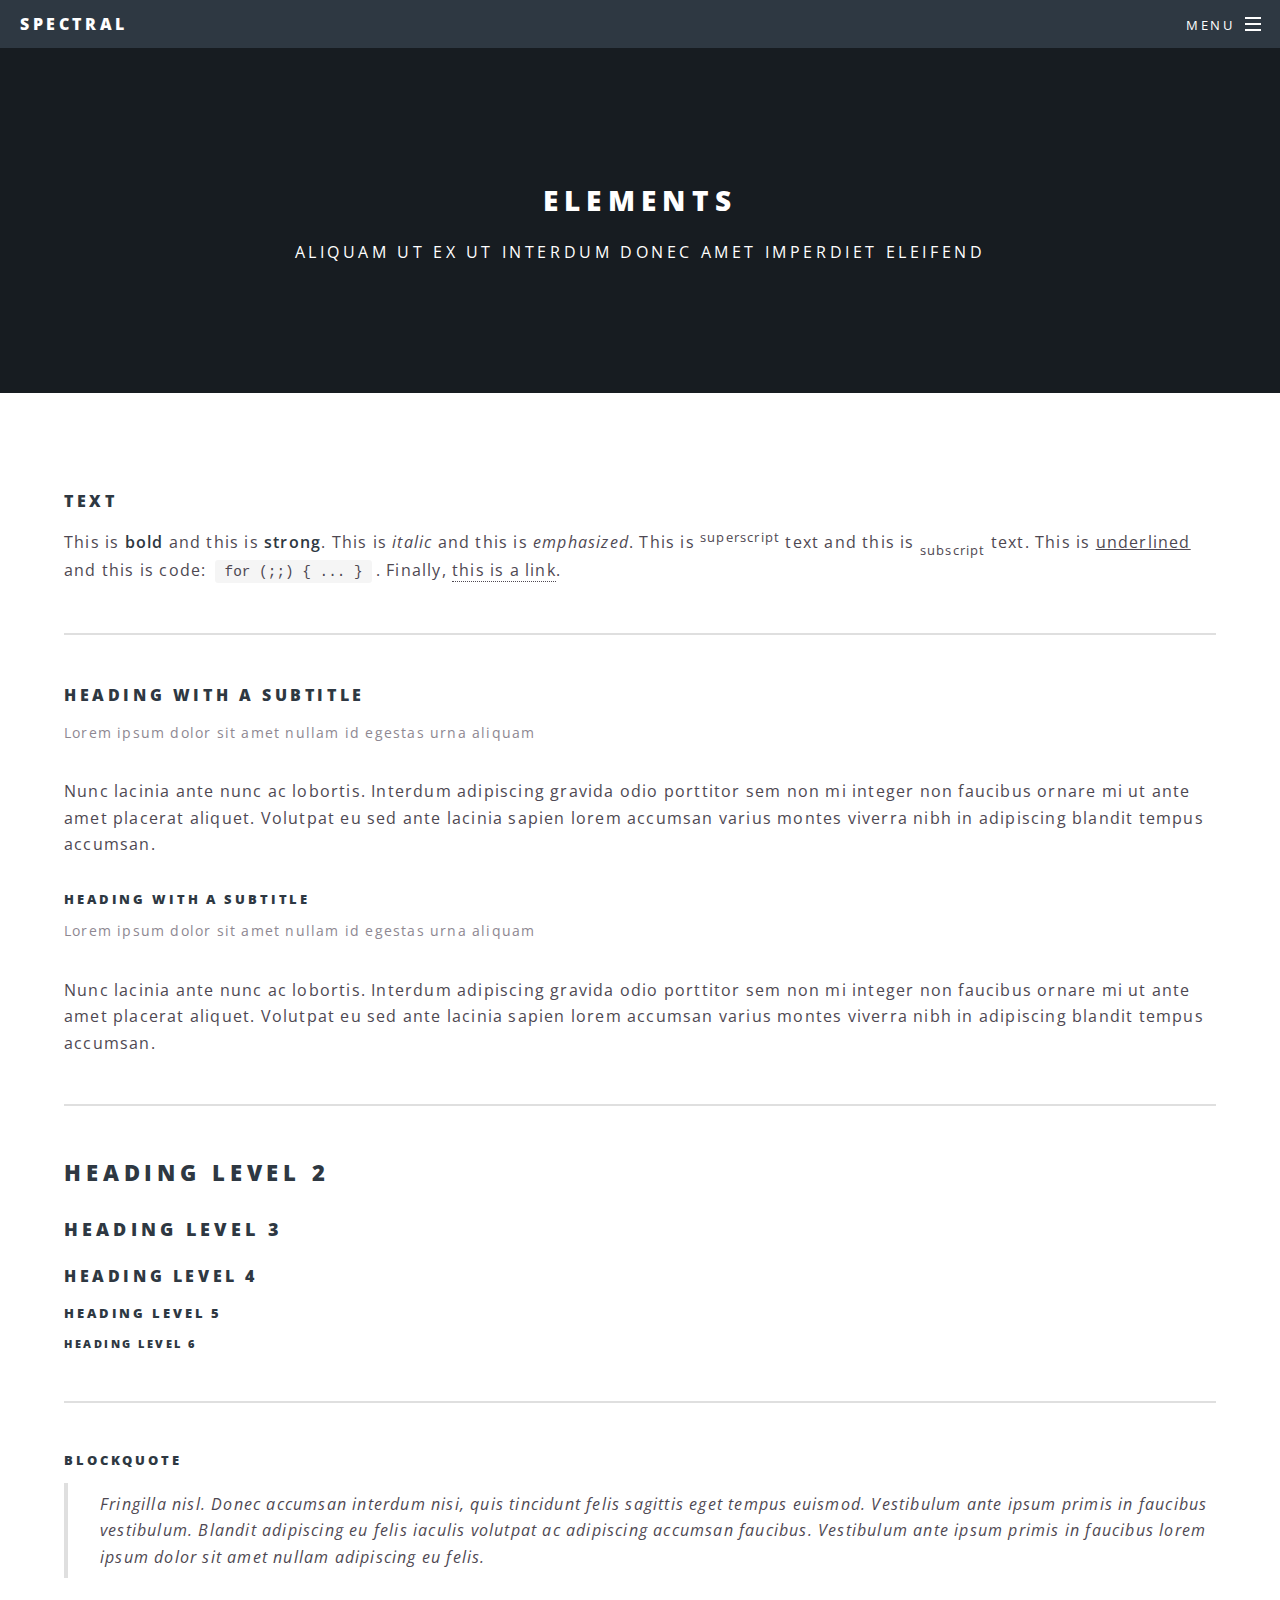
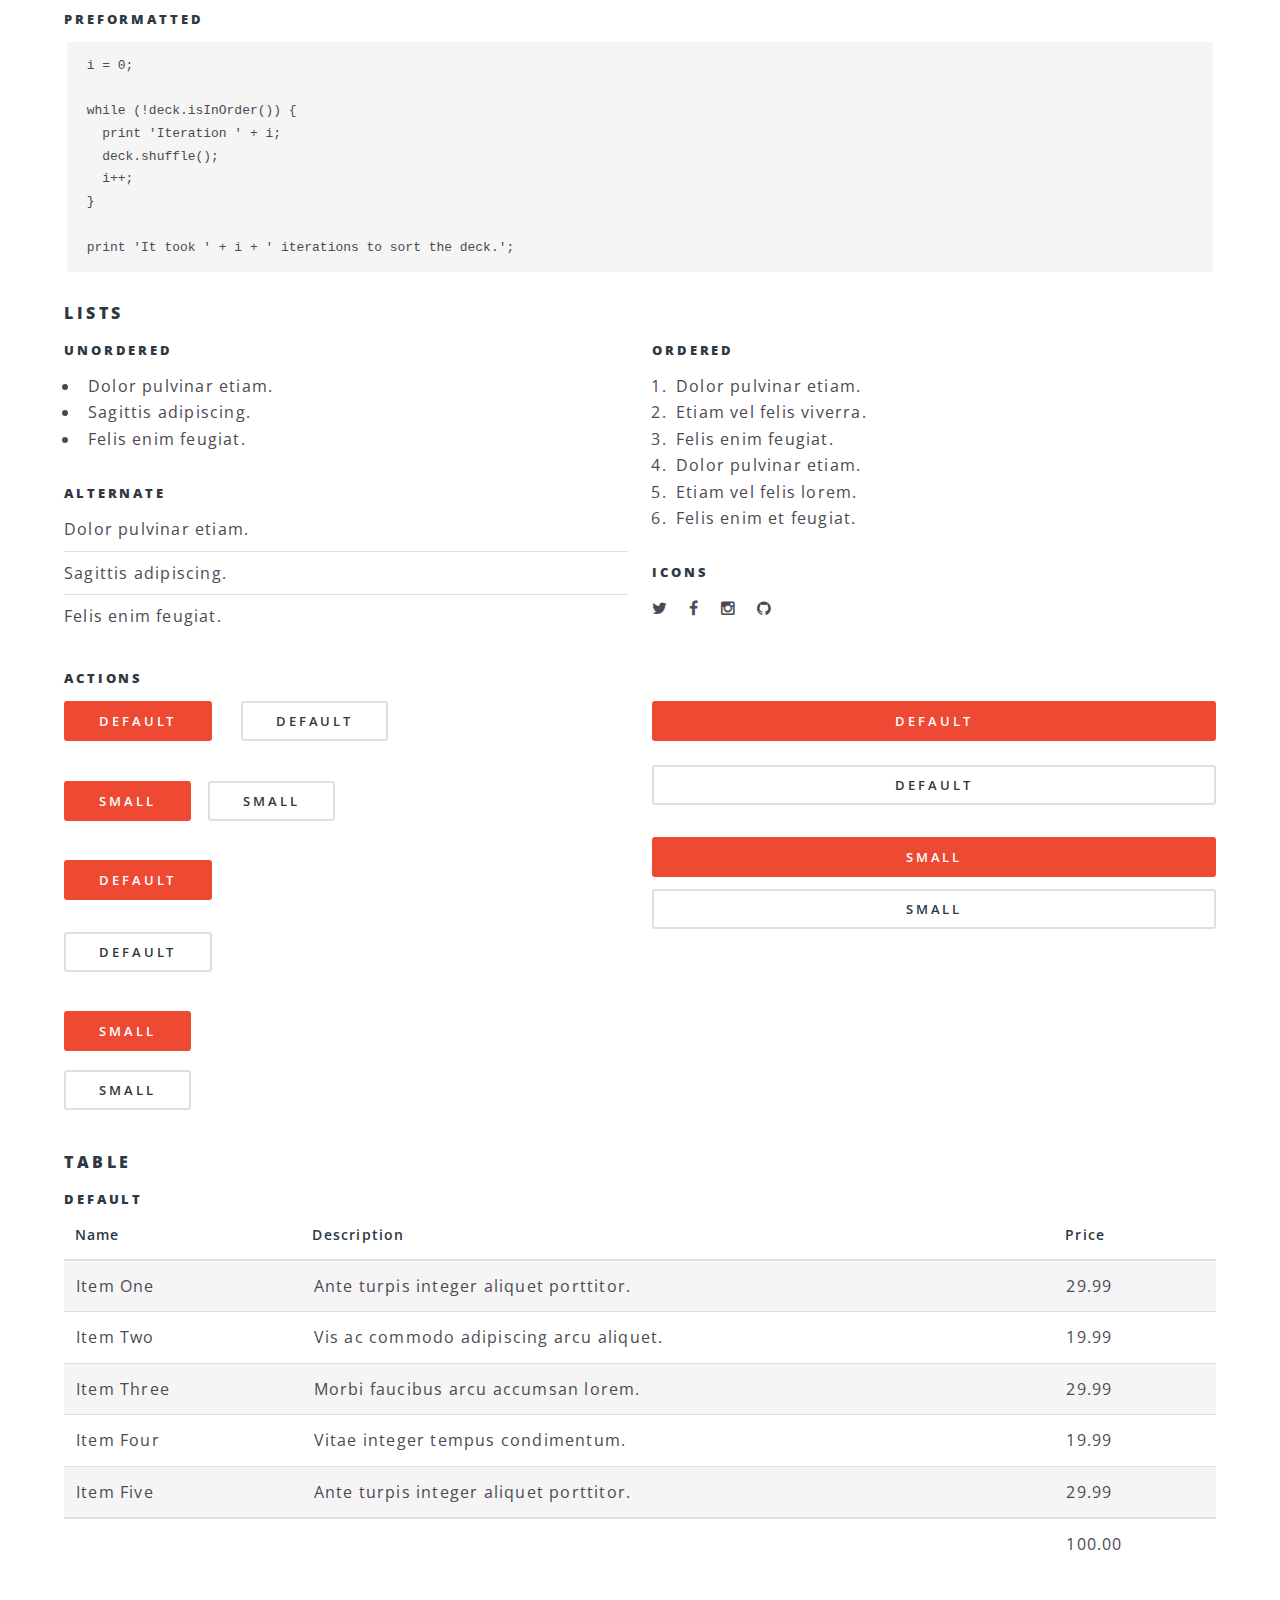
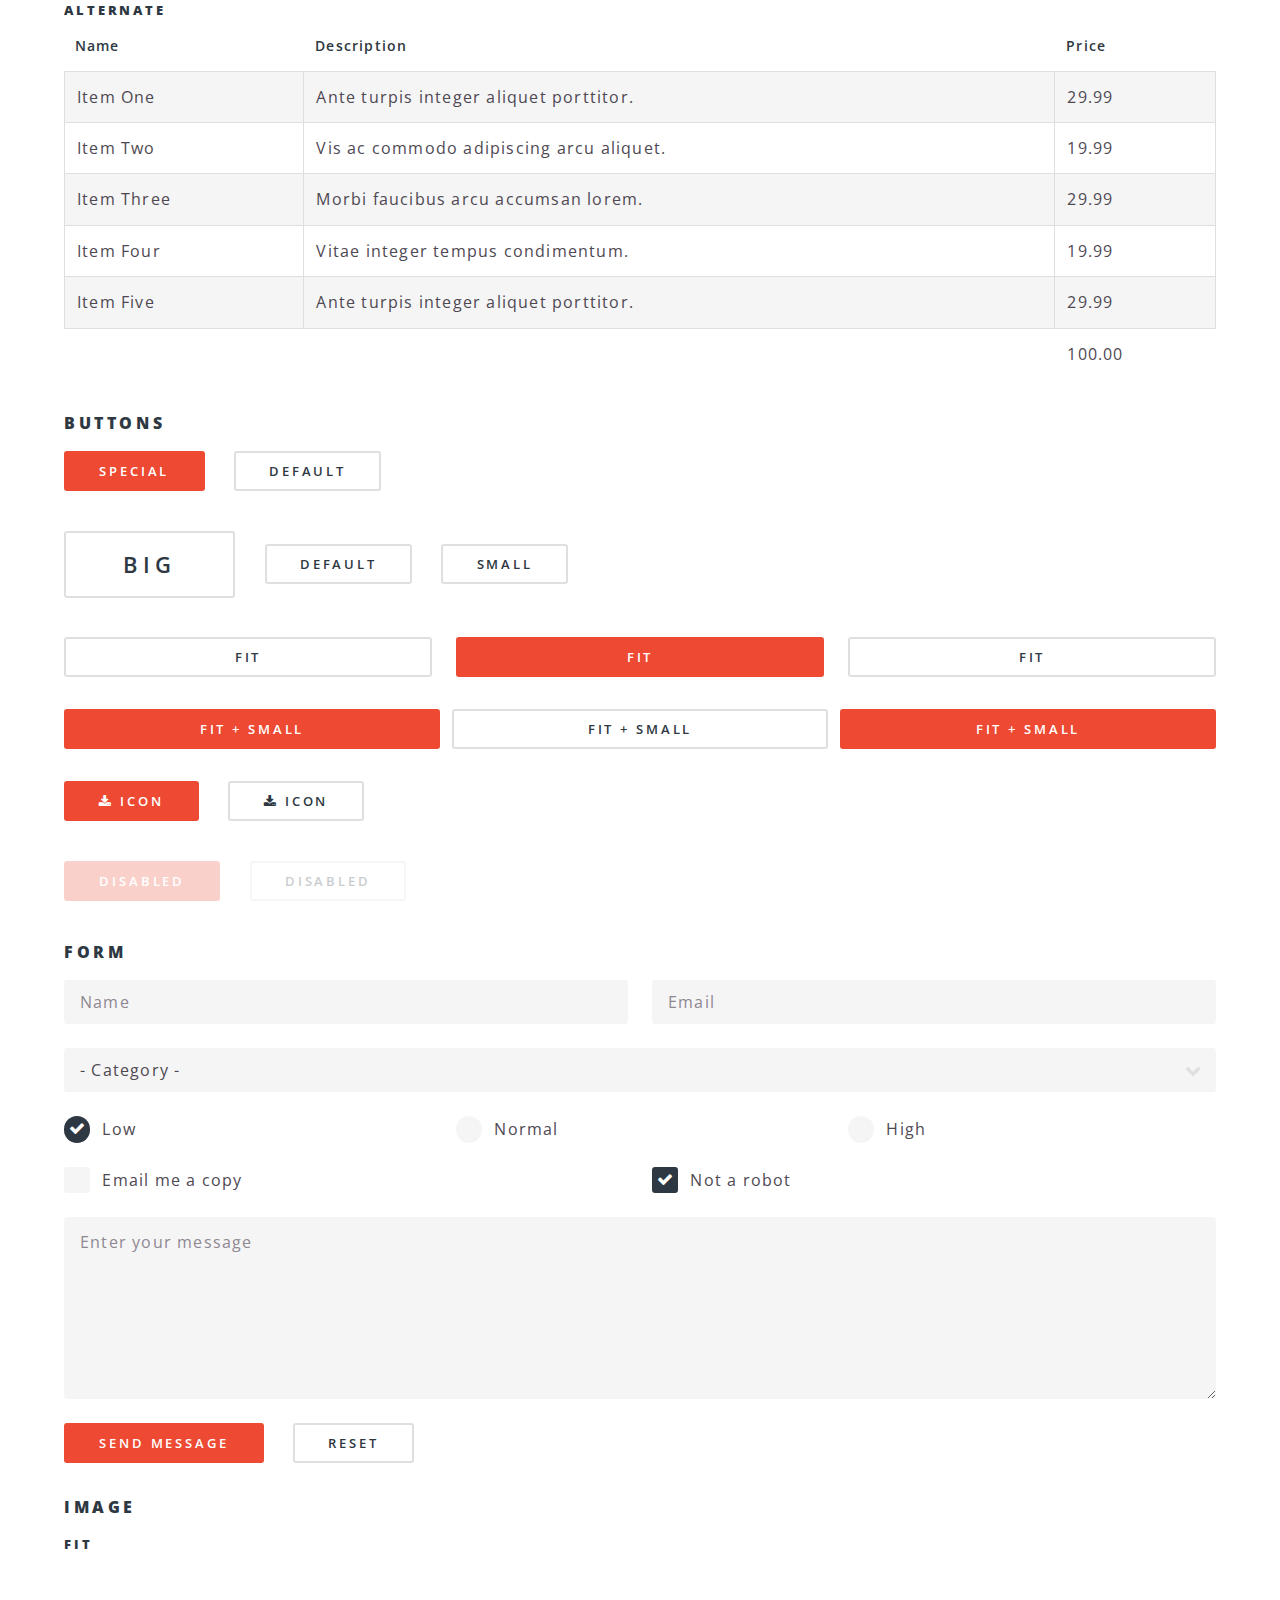
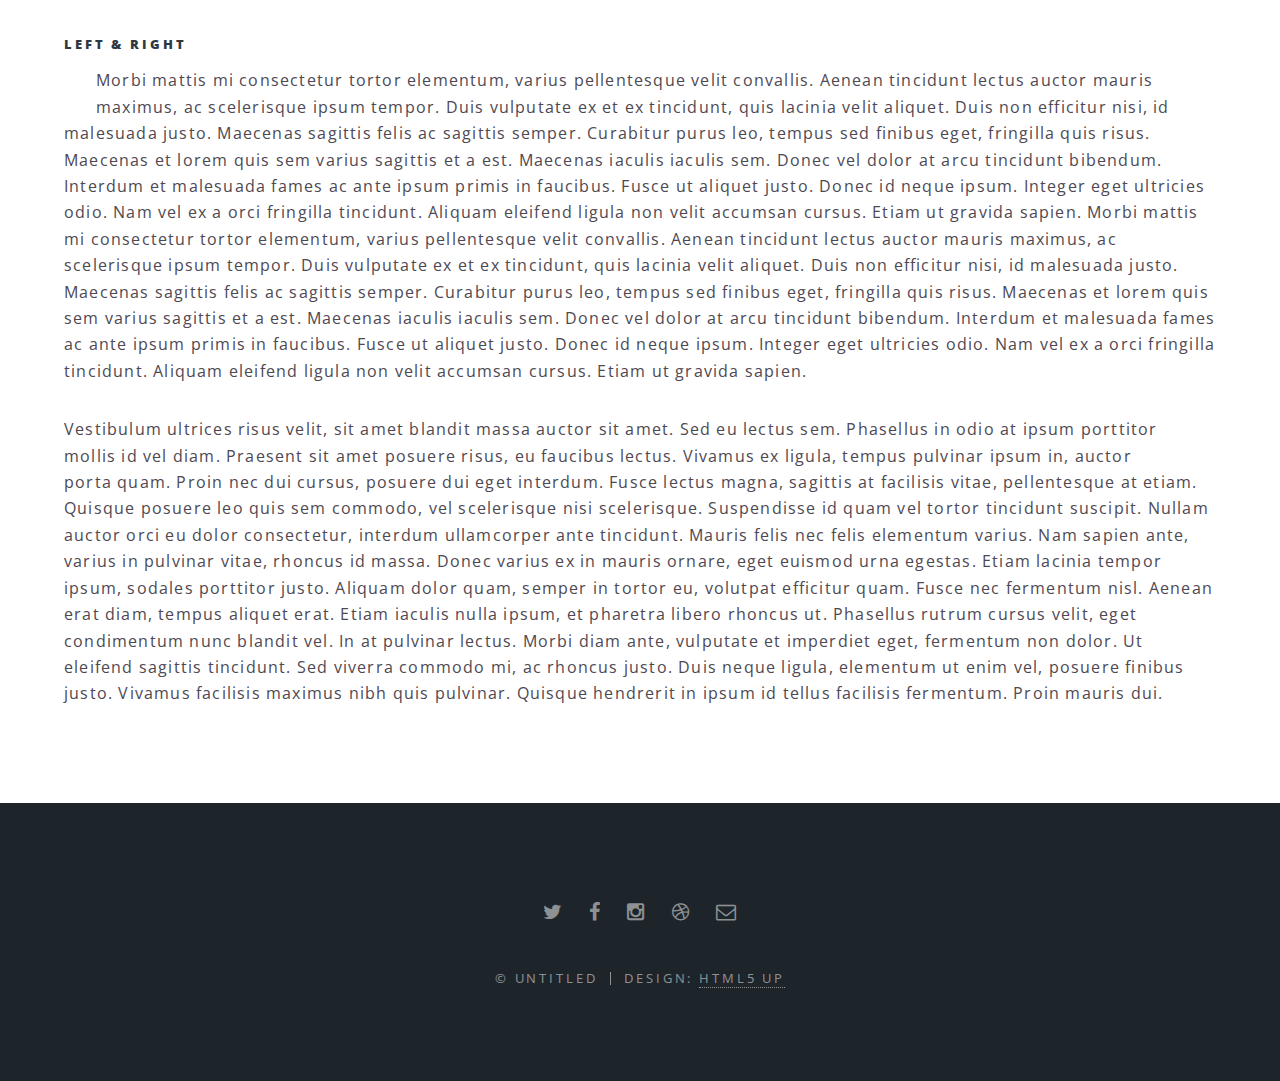
==== elements.html @ 8f95b6ac "Website" ====
<!DOCTYPE HTML>
<!--
	Spectral by HTML5 UP
	html5up.net | @n33co
	Free for personal and commercial use under the CCA 3.0 license (html5up.net/license)
-->
<html>
	<head>
		<title>Elements - Spectral by HTML5 UP</title>
		<meta charset="utf-8" />
		<meta name="viewport" content="width=device-width, initial-scale=1" />
		<!--[if lte IE 8]><script src="assets/js/ie/html5shiv.js"></script><![endif]-->
		<link rel="stylesheet" href="assets/css/main.css" />
		<!--[if lte IE 8]><link rel="stylesheet" href="assets/css/ie8.css" /><![endif]-->
		<!--[if lte IE 9]><link rel="stylesheet" href="assets/css/ie9.css" /><![endif]-->
	</head>
	<body>

		<!-- Page Wrapper -->
			<div id="page-wrapper">

				<!-- Header -->
					<header id="header">
						<h1><a href="index.html">Spectral</a></h1>
						<nav id="nav">
							<ul>
								<li class="special">
									<a href="#menu" class="menuToggle"><span>Menu</span></a>
									<div id="menu">
										<ul>
											<li><a href="index.html">Home</a></li>
											<li><a href="generic.html">Generic</a></li>
											<li><a href="elements.html">Elements</a></li>
											<li><a href="#">Sign Up</a></li>
											<li><a href="#">Log In</a></li>
										</ul>
									</div>
								</li>
							</ul>
						</nav>
					</header>

				<!-- Main -->
					<article id="main">
						<header>
							<h2>Elements</h2>
							<p>Aliquam ut ex ut interdum donec amet imperdiet eleifend</p>
						</header>
						<section class="wrapper style5">
							<div class="inner">

								<section>
									<h4>Text</h4>
									<p>This is <b>bold</b> and this is <strong>strong</strong>. This is <i>italic</i> and this is <em>emphasized</em>.
									This is <sup>superscript</sup> text and this is <sub>subscript</sub> text.
									This is <u>underlined</u> and this is code: <code>for (;;) { ... }</code>. Finally, <a href="#">this is a link</a>.</p>
									<hr />
									<header>
										<h4>Heading with a Subtitle</h4>
										<p>Lorem ipsum dolor sit amet nullam id egestas urna aliquam</p>
									</header>
									<p>Nunc lacinia ante nunc ac lobortis. Interdum adipiscing gravida odio porttitor sem non mi integer non faucibus ornare mi ut ante amet placerat aliquet. Volutpat eu sed ante lacinia sapien lorem accumsan varius montes viverra nibh in adipiscing blandit tempus accumsan.</p>
									<header>
										<h5>Heading with a Subtitle</h5>
										<p>Lorem ipsum dolor sit amet nullam id egestas urna aliquam</p>
									</header>
									<p>Nunc lacinia ante nunc ac lobortis. Interdum adipiscing gravida odio porttitor sem non mi integer non faucibus ornare mi ut ante amet placerat aliquet. Volutpat eu sed ante lacinia sapien lorem accumsan varius montes viverra nibh in adipiscing blandit tempus accumsan.</p>
									<hr />
									<h2>Heading Level 2</h2>
									<h3>Heading Level 3</h3>
									<h4>Heading Level 4</h4>
									<h5>Heading Level 5</h5>
									<h6>Heading Level 6</h6>
									<hr />
									<h5>Blockquote</h5>
									<blockquote>Fringilla nisl. Donec accumsan interdum nisi, quis tincidunt felis sagittis eget tempus euismod. Vestibulum ante ipsum primis in faucibus vestibulum. Blandit adipiscing eu felis iaculis volutpat ac adipiscing accumsan faucibus. Vestibulum ante ipsum primis in faucibus lorem ipsum dolor sit amet nullam adipiscing eu felis.</blockquote>
									<h5>Preformatted</h5>
									<pre><code>i = 0;

while (!deck.isInOrder()) {
  print 'Iteration ' + i;
  deck.shuffle();
  i++;
}

print 'It took ' + i + ' iterations to sort the deck.';</code></pre>
								</section>

								<section>
									<h4>Lists</h4>
									<div class="row">
										<div class="6u 12u$(medium)">
											<h5>Unordered</h5>
											<ul>
												<li>Dolor pulvinar etiam.</li>
												<li>Sagittis adipiscing.</li>
												<li>Felis enim feugiat.</li>
											</ul>
											<h5>Alternate</h5>
											<ul class="alt">
												<li>Dolor pulvinar etiam.</li>
												<li>Sagittis adipiscing.</li>
												<li>Felis enim feugiat.</li>
											</ul>
										</div>
										<div class="6u$ 12u$(medium)">
											<h5>Ordered</h5>
											<ol>
												<li>Dolor pulvinar etiam.</li>
												<li>Etiam vel felis viverra.</li>
												<li>Felis enim feugiat.</li>
												<li>Dolor pulvinar etiam.</li>
												<li>Etiam vel felis lorem.</li>
												<li>Felis enim et feugiat.</li>
											</ol>
											<h5>Icons</h5>
											<ul class="icons">
												<li><a href="#" class="icon fa-twitter"><span class="label">Twitter</span></a></li>
												<li><a href="#" class="icon fa-facebook"><span class="label">Facebook</span></a></li>
												<li><a href="#" class="icon fa-instagram"><span class="label">Instagram</span></a></li>
												<li><a href="#" class="icon fa-github"><span class="label">Github</span></a></li>
											</ul>
										</div>
									</div>
									<h5>Actions</h5>
									<div class="row">
										<div class="6u 12u$(medium)">
											<ul class="actions">
												<li><a href="#" class="button special">Default</a></li>
												<li><a href="#" class="button">Default</a></li>
											</ul>
											<ul class="actions small">
												<li><a href="#" class="button special small">Small</a></li>
												<li><a href="#" class="button small">Small</a></li>
											</ul>
											<ul class="actions vertical">
												<li><a href="#" class="button special">Default</a></li>
												<li><a href="#" class="button">Default</a></li>
											</ul>
											<ul class="actions vertical small">
												<li><a href="#" class="button special small">Small</a></li>
												<li><a href="#" class="button small">Small</a></li>
											</ul>
										</div>
										<div class="6u 12u$(medium)">
											<ul class="actions vertical">
												<li><a href="#" class="button special fit">Default</a></li>
												<li><a href="#" class="button fit">Default</a></li>
											</ul>
											<ul class="actions vertical small">
												<li><a href="#" class="button special small fit">Small</a></li>
												<li><a href="#" class="button small fit">Small</a></li>
											</ul>
										</div>
									</div>
								</section>

								<section>
									<h4>Table</h4>
									<h5>Default</h5>
									<div class="table-wrapper">
										<table>
											<thead>
												<tr>
													<th>Name</th>
													<th>Description</th>
													<th>Price</th>
												</tr>
											</thead>
											<tbody>
												<tr>
													<td>Item One</td>
													<td>Ante turpis integer aliquet porttitor.</td>
													<td>29.99</td>
												</tr>
												<tr>
													<td>Item Two</td>
													<td>Vis ac commodo adipiscing arcu aliquet.</td>
													<td>19.99</td>
												</tr>
												<tr>
													<td>Item Three</td>
													<td> Morbi faucibus arcu accumsan lorem.</td>
													<td>29.99</td>
												</tr>
												<tr>
													<td>Item Four</td>
													<td>Vitae integer tempus condimentum.</td>
													<td>19.99</td>
												</tr>
												<tr>
													<td>Item Five</td>
													<td>Ante turpis integer aliquet porttitor.</td>
													<td>29.99</td>
												</tr>
											</tbody>
											<tfoot>
												<tr>
													<td colspan="2"></td>
													<td>100.00</td>
												</tr>
											</tfoot>
										</table>
									</div>

									<h5>Alternate</h5>
									<div class="table-wrapper">
										<table class="alt">
											<thead>
												<tr>
													<th>Name</th>
													<th>Description</th>
													<th>Price</th>
												</tr>
											</thead>
											<tbody>
												<tr>
													<td>Item One</td>
													<td>Ante turpis integer aliquet porttitor.</td>
													<td>29.99</td>
												</tr>
												<tr>
													<td>Item Two</td>
													<td>Vis ac commodo adipiscing arcu aliquet.</td>
													<td>19.99</td>
												</tr>
												<tr>
													<td>Item Three</td>
													<td> Morbi faucibus arcu accumsan lorem.</td>
													<td>29.99</td>
												</tr>
												<tr>
													<td>Item Four</td>
													<td>Vitae integer tempus condimentum.</td>
													<td>19.99</td>
												</tr>
												<tr>
													<td>Item Five</td>
													<td>Ante turpis integer aliquet porttitor.</td>
													<td>29.99</td>
												</tr>
											</tbody>
											<tfoot>
												<tr>
													<td colspan="2"></td>
													<td>100.00</td>
												</tr>
											</tfoot>
										</table>
									</div>
								</section>

								<section>
									<h4>Buttons</h4>
									<ul class="actions">
										<li><a href="#" class="button special">Special</a></li>
										<li><a href="#" class="button">Default</a></li>
									</ul>
									<ul class="actions">
										<li><a href="#" class="button big">Big</a></li>
										<li><a href="#" class="button">Default</a></li>
										<li><a href="#" class="button small">Small</a></li>
									</ul>
									<ul class="actions fit">
										<li><a href="#" class="button fit">Fit</a></li>
										<li><a href="#" class="button special fit">Fit</a></li>
										<li><a href="#" class="button fit">Fit</a></li>
									</ul>
									<ul class="actions fit small">
										<li><a href="#" class="button special fit small">Fit + Small</a></li>
										<li><a href="#" class="button fit small">Fit + Small</a></li>
										<li><a href="#" class="button special fit small">Fit + Small</a></li>
									</ul>
									<ul class="actions">
										<li><a href="#" class="button special icon fa-download">Icon</a></li>
										<li><a href="#" class="button icon fa-download">Icon</a></li>
									</ul>
									<ul class="actions">
										<li><span class="button special disabled">Disabled</span></li>
										<li><span class="button disabled">Disabled</span></li>
									</ul>
								</section>

								<section>
									<h4>Form</h4>
									<form method="post" action="#">
										<div class="row uniform">
											<div class="6u 12u$(xsmall)">
												<input type="text" name="demo-name" id="demo-name" value="" placeholder="Name" />
											</div>
											<div class="6u$ 12u$(xsmall)">
												<input type="email" name="demo-email" id="demo-email" value="" placeholder="Email" />
											</div>
											<div class="12u$">
												<div class="select-wrapper">
													<select name="demo-category" id="demo-category">
														<option value="">- Category -</option>
														<option value="1">Manufacturing</option>
														<option value="1">Shipping</option>
														<option value="1">Administration</option>
														<option value="1">Human Resources</option>
													</select>
												</div>
											</div>
											<div class="4u 12u$(small)">
												<input type="radio" id="demo-priority-low" name="demo-priority" checked>
												<label for="demo-priority-low">Low</label>
											</div>
											<div class="4u 12u$(small)">
												<input type="radio" id="demo-priority-normal" name="demo-priority">
												<label for="demo-priority-normal">Normal</label>
											</div>
											<div class="4u$ 12u$(small)">
												<input type="radio" id="demo-priority-high" name="demo-priority">
												<label for="demo-priority-high">High</label>
											</div>
											<div class="6u 12u$(small)">
												<input type="checkbox" id="demo-copy" name="demo-copy">
												<label for="demo-copy">Email me a copy</label>
											</div>
											<div class="6u$ 12u$(small)">
												<input type="checkbox" id="demo-human" name="demo-human" checked>
												<label for="demo-human">Not a robot</label>
											</div>
											<div class="12u$">
												<textarea name="demo-message" id="demo-message" placeholder="Enter your message" rows="6"></textarea>
											</div>
											<div class="12u$">
												<ul class="actions">
													<li><input type="submit" value="Send Message" class="special" /></li>
													<li><input type="reset" value="Reset" /></li>
												</ul>
											</div>
										</div>
									</form>
								</section>

								<section>
									<h4>Image</h4>
									<h5>Fit</h5>
									<div class="box alt">
										<div class="row uniform 50%">
											<div class="12u"><span class="image fit"><img src="images/banner.jpg" alt="" /></span></div>
											<div class="4u"><span class="image fit"><img src="images/pic01.jpg" alt="" /></span></div>
											<div class="4u"><span class="image fit"><img src="images/pic02.jpg" alt="" /></span></div>
											<div class="4u"><span class="image fit"><img src="images/pic03.jpg" alt="" /></span></div>
											<div class="4u"><span class="image fit"><img src="images/pic03.jpg" alt="" /></span></div>
											<div class="4u"><span class="image fit"><img src="images/pic02.jpg" alt="" /></span></div>
											<div class="4u"><span class="image fit"><img src="images/pic01.jpg" alt="" /></span></div>
											<div class="4u"><span class="image fit"><img src="images/pic02.jpg" alt="" /></span></div>
											<div class="4u"><span class="image fit"><img src="images/pic01.jpg" alt="" /></span></div>
											<div class="4u"><span class="image fit"><img src="images/pic03.jpg" alt="" /></span></div>
										</div>
									</div>
									<h5>Left &amp; Right</h5>
									<p><span class="image left"><img src="images/pic04.jpg" alt="" /></span>Morbi mattis mi consectetur tortor elementum, varius pellentesque velit convallis. Aenean tincidunt lectus auctor mauris maximus, ac scelerisque ipsum tempor. Duis vulputate ex et ex tincidunt, quis lacinia velit aliquet. Duis non efficitur nisi, id malesuada justo. Maecenas sagittis felis ac sagittis semper. Curabitur purus leo, tempus sed finibus eget, fringilla quis risus. Maecenas et lorem quis sem varius sagittis et a est. Maecenas iaculis iaculis sem. Donec vel dolor at arcu tincidunt bibendum. Interdum et malesuada fames ac ante ipsum primis in faucibus. Fusce ut aliquet justo. Donec id neque ipsum. Integer eget ultricies odio. Nam vel ex a orci fringilla tincidunt. Aliquam eleifend ligula non velit accumsan cursus. Etiam ut gravida sapien. Morbi mattis mi consectetur tortor elementum, varius pellentesque velit convallis. Aenean tincidunt lectus auctor mauris maximus, ac scelerisque ipsum tempor. Duis vulputate ex et ex tincidunt, quis lacinia velit aliquet. Duis non efficitur nisi, id malesuada justo. Maecenas sagittis felis ac sagittis semper. Curabitur purus leo, tempus sed finibus eget, fringilla quis risus. Maecenas et lorem quis sem varius sagittis et a est. Maecenas iaculis iaculis sem. Donec vel dolor at arcu tincidunt bibendum. Interdum et malesuada fames ac ante ipsum primis in faucibus. Fusce ut aliquet justo. Donec id neque ipsum. Integer eget ultricies odio. Nam vel ex a orci fringilla tincidunt. Aliquam eleifend ligula non velit accumsan cursus. Etiam ut gravida sapien.</p>
									<p><span class="image right"><img src="images/pic05.jpg" alt="" /></span>Vestibulum ultrices risus velit, sit amet blandit massa auctor sit amet. Sed eu lectus sem. Phasellus in odio at ipsum porttitor mollis id vel diam. Praesent sit amet posuere risus, eu faucibus lectus. Vivamus ex ligula, tempus pulvinar ipsum in, auctor porta quam. Proin nec dui cursus, posuere dui eget interdum. Fusce lectus magna, sagittis at facilisis vitae, pellentesque at etiam. Quisque posuere leo quis sem commodo, vel scelerisque nisi scelerisque. Suspendisse id quam vel tortor tincidunt suscipit. Nullam auctor orci eu dolor consectetur, interdum ullamcorper ante tincidunt. Mauris felis nec felis elementum varius. Nam sapien ante, varius in pulvinar vitae, rhoncus id massa. Donec varius ex in mauris ornare, eget euismod urna egestas. Etiam lacinia tempor ipsum, sodales porttitor justo. Aliquam dolor quam, semper in tortor eu, volutpat efficitur quam. Fusce nec fermentum nisl. Aenean erat diam, tempus aliquet erat. Etiam iaculis nulla ipsum, et pharetra libero rhoncus ut. Phasellus rutrum cursus velit, eget condimentum nunc blandit vel. In at pulvinar lectus. Morbi diam ante, vulputate et imperdiet eget, fermentum non dolor. Ut eleifend sagittis tincidunt. Sed viverra commodo mi, ac rhoncus justo. Duis neque ligula, elementum ut enim vel, posuere finibus justo. Vivamus facilisis maximus nibh quis pulvinar. Quisque hendrerit in ipsum id tellus facilisis fermentum. Proin mauris dui.</p>
								</section>

							</div>
						</section>
					</article>

				<!-- Footer -->
					<footer id="footer">
						<ul class="icons">
							<li><a href="#" class="icon fa-twitter"><span class="label">Twitter</span></a></li>
							<li><a href="#" class="icon fa-facebook"><span class="label">Facebook</span></a></li>
							<li><a href="#" class="icon fa-instagram"><span class="label">Instagram</span></a></li>
							<li><a href="#" class="icon fa-dribbble"><span class="label">Dribbble</span></a></li>
							<li><a href="#" class="icon fa-envelope-o"><span class="label">Email</span></a></li>
						</ul>
						<ul class="copyright">
							<li>&copy; Untitled</li><li>Design: <a href="http://html5up.net">HTML5 UP</a></li>
						</ul>
					</footer>

			</div>

		<!-- Scripts -->
			<script src="assets/js/jquery.min.js"></script>
			<script src="assets/js/jquery.scrollex.min.js"></script>
			<script src="assets/js/jquery.scrolly.min.js"></script>
			<script src="assets/js/skel.min.js"></script>
			<script src="assets/js/util.js"></script>
			<!--[if lte IE 8]><script src="assets/js/ie/respond.min.js"></script><![endif]-->
			<script src="assets/js/main.js"></script>

	</body>
</html>
---- assets/css/main.css ----
@import url(font-awesome.min.css);
@import url("http://fonts.googleapis.com/css?family=Open+Sans:400,400italic,600,600italic,800,800italic");

/*
	Spectral by HTML5 UP
	html5up.net | @n33co
	Free for personal and commercial use under the CCA 3.0 license (html5up.net/license)
*/

/* Reset */

	html, body, div, span, applet, object, iframe, h1, h2, h3, h4, h5, h6, p, blockquote, pre, a, abbr, acronym, address, big, cite, code, del, dfn, em, img, ins, kbd, q, s, samp, small, strike, strong, sub, sup, tt, var, b, u, i, center, dl, dt, dd, ol, ul, li, fieldset, form, label, legend, table, caption, tbody, tfoot, thead, tr, th, td, article, aside, canvas, details, embed, figure, figcaption, footer, header, hgroup, menu, nav, output, ruby, section, summary, time, mark, audio, video {
		margin: 0;
		padding: 0;
		border: 0;
		font-size: 100%;
		font: inherit;
		vertical-align: baseline;
	}

	article, aside, details, figcaption, figure, footer, header, hgroup, menu, nav, section {
		display: block;
	}

	body {
		line-height: 1;
	}

	ol, ul {
		list-style: none;
	}

	blockquote, q {
		quotes: none;
	}

	blockquote:before, blockquote:after, q:before, q:after {
		content: '';
		content: none;
	}

	table {
		border-collapse: collapse;
		border-spacing: 0;
	}

	body {
		-webkit-text-size-adjust: none;
	}

/* Box Model */

	*, *:before, *:after {
		-moz-box-sizing: border-box;
		-webkit-box-sizing: border-box;
		box-sizing: border-box;
	}

/* Grid */

	.row {
		border-bottom: solid 1px transparent;
		-moz-box-sizing: border-box;
		-webkit-box-sizing: border-box;
		box-sizing: border-box;
	}

	.row > * {
		float: left;
		-moz-box-sizing: border-box;
		-webkit-box-sizing: border-box;
		box-sizing: border-box;
	}

	.row:after, .row:before {
		content: '';
		display: block;
		clear: both;
		height: 0;
	}

	.row.uniform > * > :first-child {
		margin-top: 0;
	}

	.row.uniform > * > :last-child {
		margin-bottom: 0;
	}

	.row.\30 \25 > * {
		padding: 0 0 0 0em;
	}

	.row.\30 \25 {
		margin: 0 0 -1px 0em;
	}

	.row.uniform.\30 \25 > * {
		padding: 0em 0 0 0em;
	}

	.row.uniform.\30 \25 {
		margin: 0em 0 -1px 0em;
	}

	.row > * {
		padding: 0 0 0 1.5em;
	}

	.row {
		margin: 0 0 -1px -1.5em;
	}

	.row.uniform > * {
		padding: 1.5em 0 0 1.5em;
	}

	.row.uniform {
		margin: -1.5em 0 -1px -1.5em;
	}

	.row.\32 00\25 > * {
		padding: 0 0 0 3em;
	}

	.row.\32 00\25 {
		margin: 0 0 -1px -3em;
	}

	.row.uniform.\32 00\25 > * {
		padding: 3em 0 0 3em;
	}

	.row.uniform.\32 00\25 {
		margin: -3em 0 -1px -3em;
	}

	.row.\31 50\25 > * {
		padding: 0 0 0 2.25em;
	}

	.row.\31 50\25 {
		margin: 0 0 -1px -2.25em;
	}

	.row.uniform.\31 50\25 > * {
		padding: 2.25em 0 0 2.25em;
	}

	.row.uniform.\31 50\25 {
		margin: -2.25em 0 -1px -2.25em;
	}

	.row.\35 0\25 > * {
		padding: 0 0 0 0.75em;
	}

	.row.\35 0\25 {
		margin: 0 0 -1px -0.75em;
	}

	.row.uniform.\35 0\25 > * {
		padding: 0.75em 0 0 0.75em;
	}

	.row.uniform.\35 0\25 {
		margin: -0.75em 0 -1px -0.75em;
	}

	.row.\32 5\25 > * {
		padding: 0 0 0 0.375em;
	}

	.row.\32 5\25 {
		margin: 0 0 -1px -0.375em;
	}

	.row.uniform.\32 5\25 > * {
		padding: 0.375em 0 0 0.375em;
	}

	.row.uniform.\32 5\25 {
		margin: -0.375em 0 -1px -0.375em;
	}

	.\31 2u, .\31 2u\24 {
		width: 100%;
		clear: none;
		margin-left: 0;
	}

	.\31 1u, .\31 1u\24 {
		width: 91.6666666667%;
		clear: none;
		margin-left: 0;
	}

	.\31 0u, .\31 0u\24 {
		width: 83.3333333333%;
		clear: none;
		margin-left: 0;
	}

	.\39 u, .\39 u\24 {
		width: 75%;
		clear: none;
		margin-left: 0;
	}

	.\38 u, .\38 u\24 {
		width: 66.6666666667%;
		clear: none;
		margin-left: 0;
	}

	.\37 u, .\37 u\24 {
		width: 58.3333333333%;
		clear: none;
		margin-left: 0;
	}

	.\36 u, .\36 u\24 {
		width: 50%;
		clear: none;
		margin-left: 0;
	}

	.\35 u, .\35 u\24 {
		width: 41.6666666667%;
		clear: none;
		margin-left: 0;
	}

	.\34 u, .\34 u\24 {
		width: 33.3333333333%;
		clear: none;
		margin-left: 0;
	}

	.\33 u, .\33 u\24 {
		width: 25%;
		clear: none;
		margin-left: 0;
	}

	.\32 u, .\32 u\24 {
		width: 16.6666666667%;
		clear: none;
		margin-left: 0;
	}

	.\31 u, .\31 u\24 {
		width: 8.3333333333%;
		clear: none;
		margin-left: 0;
	}

	.\31 2u\24 + *,
	.\31 1u\24 + *,
	.\31 0u\24 + *,
	.\39 u\24 + *,
	.\38 u\24 + *,
	.\37 u\24 + *,
	.\36 u\24 + *,
	.\35 u\24 + *,
	.\34 u\24 + *,
	.\33 u\24 + *,
	.\32 u\24 + *,
	.\31 u\24 + * {
		clear: left;
	}

	.\-11u {
		margin-left: 91.66667%;
	}

	.\-10u {
		margin-left: 83.33333%;
	}

	.\-9u {
		margin-left: 75%;
	}

	.\-8u {
		margin-left: 66.66667%;
	}

	.\-7u {
		margin-left: 58.33333%;
	}

	.\-6u {
		margin-left: 50%;
	}

	.\-5u {
		margin-left: 41.66667%;
	}

	.\-4u {
		margin-left: 33.33333%;
	}

	.\-3u {
		margin-left: 25%;
	}

	.\-2u {
		margin-left: 16.66667%;
	}

	.\-1u {
		margin-left: 8.33333%;
	}

	@media screen and (max-width: 1680px) {

		.row > * {
			padding: 0 0 0 1.5em;
		}

		.row {
			margin: 0 0 -1px -1.5em;
		}

		.row.uniform > * {
			padding: 1.5em 0 0 1.5em;
		}

		.row.uniform {
			margin: -1.5em 0 -1px -1.5em;
		}

		.row.\32 00\25 > * {
			padding: 0 0 0 3em;
		}

		.row.\32 00\25 {
			margin: 0 0 -1px -3em;
		}

		.row.uniform.\32 00\25 > * {
			padding: 3em 0 0 3em;
		}

		.row.uniform.\32 00\25 {
			margin: -3em 0 -1px -3em;
		}

		.row.\31 50\25 > * {
			padding: 0 0 0 2.25em;
		}

		.row.\31 50\25 {
			margin: 0 0 -1px -2.25em;
		}

		.row.uniform.\31 50\25 > * {
			padding: 2.25em 0 0 2.25em;
		}

		.row.uniform.\31 50\25 {
			margin: -2.25em 0 -1px -2.25em;
		}

		.row.\35 0\25 > * {
			padding: 0 0 0 0.75em;
		}

		.row.\35 0\25 {
			margin: 0 0 -1px -0.75em;
		}

		.row.uniform.\35 0\25 > * {
			padding: 0.75em 0 0 0.75em;
		}

		.row.uniform.\35 0\25 {
			margin: -0.75em 0 -1px -0.75em;
		}

		.row.\32 5\25 > * {
			padding: 0 0 0 0.375em;
		}

		.row.\32 5\25 {
			margin: 0 0 -1px -0.375em;
		}

		.row.uniform.\32 5\25 > * {
			padding: 0.375em 0 0 0.375em;
		}

		.row.uniform.\32 5\25 {
			margin: -0.375em 0 -1px -0.375em;
		}

		.\31 2u\28xlarge\29, .\31 2u\24\28xlarge\29 {
			width: 100%;
			clear: none;
			margin-left: 0;
		}

		.\31 1u\28xlarge\29, .\31 1u\24\28xlarge\29 {
			width: 91.6666666667%;
			clear: none;
			margin-left: 0;
		}

		.\31 0u\28xlarge\29, .\31 0u\24\28xlarge\29 {
			width: 83.3333333333%;
			clear: none;
			margin-left: 0;
		}

		.\39 u\28xlarge\29, .\39 u\24\28xlarge\29 {
			width: 75%;
			clear: none;
			margin-left: 0;
		}

		.\38 u\28xlarge\29, .\38 u\24\28xlarge\29 {
			width: 66.6666666667%;
			clear: none;
			margin-left: 0;
		}

		.\37 u\28xlarge\29, .\37 u\24\28xlarge\29 {
			width: 58.3333333333%;
			clear: none;
			margin-left: 0;
		}

		.\36 u\28xlarge\29, .\36 u\24\28xlarge\29 {
			width: 50%;
			clear: none;
			margin-left: 0;
		}

		.\35 u\28xlarge\29, .\35 u\24\28xlarge\29 {
			width: 41.6666666667%;
			clear: none;
			margin-left: 0;
		}

		.\34 u\28xlarge\29, .\34 u\24\28xlarge\29 {
			width: 33.3333333333%;
			clear: none;
			margin-left: 0;
		}

		.\33 u\28xlarge\29, .\33 u\24\28xlarge\29 {
			width: 25%;
			clear: none;
			margin-left: 0;
		}

		.\32 u\28xlarge\29, .\32 u\24\28xlarge\29 {
			width: 16.6666666667%;
			clear: none;
			margin-left: 0;
		}

		.\31 u\28xlarge\29, .\31 u\24\28xlarge\29 {
			width: 8.3333333333%;
			clear: none;
			margin-left: 0;
		}

		.\31 2u\24\28xlarge\29 + *,
		.\31 1u\24\28xlarge\29 + *,
		.\31 0u\24\28xlarge\29 + *,
		.\39 u\24\28xlarge\29 + *,
		.\38 u\24\28xlarge\29 + *,
		.\37 u\24\28xlarge\29 + *,
		.\36 u\24\28xlarge\29 + *,
		.\35 u\24\28xlarge\29 + *,
		.\34 u\24\28xlarge\29 + *,
		.\33 u\24\28xlarge\29 + *,
		.\32 u\24\28xlarge\29 + *,
		.\31 u\24\28xlarge\29 + * {
			clear: left;
		}

		.\-11u\28xlarge\29 {
			margin-left: 91.66667%;
		}

		.\-10u\28xlarge\29 {
			margin-left: 83.33333%;
		}

		.\-9u\28xlarge\29 {
			margin-left: 75%;
		}

		.\-8u\28xlarge\29 {
			margin-left: 66.66667%;
		}

		.\-7u\28xlarge\29 {
			margin-left: 58.33333%;
		}

		.\-6u\28xlarge\29 {
			margin-left: 50%;
		}

		.\-5u\28xlarge\29 {
			margin-left: 41.66667%;
		}

		.\-4u\28xlarge\29 {
			margin-left: 33.33333%;
		}

		.\-3u\28xlarge\29 {
			margin-left: 25%;
		}

		.\-2u\28xlarge\29 {
			margin-left: 16.66667%;
		}

		.\-1u\28xlarge\29 {
			margin-left: 8.33333%;
		}

	}

	@media screen and (max-width: 1280px) {

		.row > * {
			padding: 0 0 0 1.5em;
		}

		.row {
			margin: 0 0 -1px -1.5em;
		}

		.row.uniform > * {
			padding: 1.5em 0 0 1.5em;
		}

		.row.uniform {
			margin: -1.5em 0 -1px -1.5em;
		}

		.row.\32 00\25 > * {
			padding: 0 0 0 3em;
		}

		.row.\32 00\25 {
			margin: 0 0 -1px -3em;
		}

		.row.uniform.\32 00\25 > * {
			padding: 3em 0 0 3em;
		}

		.row.uniform.\32 00\25 {
			margin: -3em 0 -1px -3em;
		}

		.row.\31 50\25 > * {
			padding: 0 0 0 2.25em;
		}

		.row.\31 50\25 {
			margin: 0 0 -1px -2.25em;
		}

		.row.uniform.\31 50\25 > * {
			padding: 2.25em 0 0 2.25em;
		}

		.row.uniform.\31 50\25 {
			margin: -2.25em 0 -1px -2.25em;
		}

		.row.\35 0\25 > * {
			padding: 0 0 0 0.75em;
		}

		.row.\35 0\25 {
			margin: 0 0 -1px -0.75em;
		}

		.row.uniform.\35 0\25 > * {
			padding: 0.75em 0 0 0.75em;
		}

		.row.uniform.\35 0\25 {
			margin: -0.75em 0 -1px -0.75em;
		}

		.row.\32 5\25 > * {
			padding: 0 0 0 0.375em;
		}

		.row.\32 5\25 {
			margin: 0 0 -1px -0.375em;
		}

		.row.uniform.\32 5\25 > * {
			padding: 0.375em 0 0 0.375em;
		}

		.row.uniform.\32 5\25 {
			margin: -0.375em 0 -1px -0.375em;
		}

		.\31 2u\28large\29, .\31 2u\24\28large\29 {
			width: 100%;
			clear: none;
			margin-left: 0;
		}

		.\31 1u\28large\29, .\31 1u\24\28large\29 {
			width: 91.6666666667%;
			clear: none;
			margin-left: 0;
		}

		.\31 0u\28large\29, .\31 0u\24\28large\29 {
			width: 83.3333333333%;
			clear: none;
			margin-left: 0;
		}

		.\39 u\28large\29, .\39 u\24\28large\29 {
			width: 75%;
			clear: none;
			margin-left: 0;
		}

		.\38 u\28large\29, .\38 u\24\28large\29 {
			width: 66.6666666667%;
			clear: none;
			margin-left: 0;
		}

		.\37 u\28large\29, .\37 u\24\28large\29 {
			width: 58.3333333333%;
			clear: none;
			margin-left: 0;
		}

		.\36 u\28large\29, .\36 u\24\28large\29 {
			width: 50%;
			clear: none;
			margin-left: 0;
		}

		.\35 u\28large\29, .\35 u\24\28large\29 {
			width: 41.6666666667%;
			clear: none;
			margin-left: 0;
		}

		.\34 u\28large\29, .\34 u\24\28large\29 {
			width: 33.3333333333%;
			clear: none;
			margin-left: 0;
		}

		.\33 u\28large\29, .\33 u\24\28large\29 {
			width: 25%;
			clear: none;
			margin-left: 0;
		}

		.\32 u\28large\29, .\32 u\24\28large\29 {
			width: 16.6666666667%;
			clear: none;
			margin-left: 0;
		}

		.\31 u\28large\29, .\31 u\24\28large\29 {
			width: 8.3333333333%;
			clear: none;
			margin-left: 0;
		}

		.\31 2u\24\28large\29 + *,
		.\31 1u\24\28large\29 + *,
		.\31 0u\24\28large\29 + *,
		.\39 u\24\28large\29 + *,
		.\38 u\24\28large\29 + *,
		.\37 u\24\28large\29 + *,
		.\36 u\24\28large\29 + *,
		.\35 u\24\28large\29 + *,
		.\34 u\24\28large\29 + *,
		.\33 u\24\28large\29 + *,
		.\32 u\24\28large\29 + *,
		.\31 u\24\28large\29 + * {
			clear: left;
		}

		.\-11u\28large\29 {
			margin-left: 91.66667%;
		}

		.\-10u\28large\29 {
			margin-left: 83.33333%;
		}

		.\-9u\28large\29 {
			margin-left: 75%;
		}

		.\-8u\28large\29 {
			margin-left: 66.66667%;
		}

		.\-7u\28large\29 {
			margin-left: 58.33333%;
		}

		.\-6u\28large\29 {
			margin-left: 50%;
		}

		.\-5u\28large\29 {
			margin-left: 41.66667%;
		}

		.\-4u\28large\29 {
			margin-left: 33.33333%;
		}

		.\-3u\28large\29 {
			margin-left: 25%;
		}

		.\-2u\28large\29 {
			margin-left: 16.66667%;
		}

		.\-1u\28large\29 {
			margin-left: 8.33333%;
		}

	}

	@media screen and (max-width: 980px) {

		.row > * {
			padding: 0 0 0 1.5em;
		}

		.row {
			margin: 0 0 -1px -1.5em;
		}

		.row.uniform > * {
			padding: 1.5em 0 0 1.5em;
		}

		.row.uniform {
			margin: -1.5em 0 -1px -1.5em;
		}

		.row.\32 00\25 > * {
			padding: 0 0 0 3em;
		}

		.row.\32 00\25 {
			margin: 0 0 -1px -3em;
		}

		.row.uniform.\32 00\25 > * {
			padding: 3em 0 0 3em;
		}

		.row.uniform.\32 00\25 {
			margin: -3em 0 -1px -3em;
		}

		.row.\31 50\25 > * {
			padding: 0 0 0 2.25em;
		}

		.row.\31 50\25 {
			margin: 0 0 -1px -2.25em;
		}

		.row.uniform.\31 50\25 > * {
			padding: 2.25em 0 0 2.25em;
		}

		.row.uniform.\31 50\25 {
			margin: -2.25em 0 -1px -2.25em;
		}

		.row.\35 0\25 > * {
			padding: 0 0 0 0.75em;
		}

		.row.\35 0\25 {
			margin: 0 0 -1px -0.75em;
		}

		.row.uniform.\35 0\25 > * {
			padding: 0.75em 0 0 0.75em;
		}

		.row.uniform.\35 0\25 {
			margin: -0.75em 0 -1px -0.75em;
		}

		.row.\32 5\25 > * {
			padding: 0 0 0 0.375em;
		}

		.row.\32 5\25 {
			margin: 0 0 -1px -0.375em;
		}

		.row.uniform.\32 5\25 > * {
			padding: 0.375em 0 0 0.375em;
		}

		.row.uniform.\32 5\25 {
			margin: -0.375em 0 -1px -0.375em;
		}

		.\31 2u\28medium\29, .\31 2u\24\28medium\29 {
			width: 100%;
			clear: none;
			margin-left: 0;
		}

		.\31 1u\28medium\29, .\31 1u\24\28medium\29 {
			width: 91.6666666667%;
			clear: none;
			margin-left: 0;
		}

		.\31 0u\28medium\29, .\31 0u\24\28medium\29 {
			width: 83.3333333333%;
			clear: none;
			margin-left: 0;
		}

		.\39 u\28medium\29, .\39 u\24\28medium\29 {
			width: 75%;
			clear: none;
			margin-left: 0;
		}

		.\38 u\28medium\29, .\38 u\24\28medium\29 {
			width: 66.6666666667%;
			clear: none;
			margin-left: 0;
		}

		.\37 u\28medium\29, .\37 u\24\28medium\29 {
			width: 58.3333333333%;
			clear: none;
			margin-left: 0;
		}

		.\36 u\28medium\29, .\36 u\24\28medium\29 {
			width: 50%;
			clear: none;
			margin-left: 0;
		}

		.\35 u\28medium\29, .\35 u\24\28medium\29 {
			width: 41.6666666667%;
			clear: none;
			margin-left: 0;
		}

		.\34 u\28medium\29, .\34 u\24\28medium\29 {
			width: 33.3333333333%;
			clear: none;
			margin-left: 0;
		}

		.\33 u\28medium\29, .\33 u\24\28medium\29 {
			width: 25%;
			clear: none;
			margin-left: 0;
		}

		.\32 u\28medium\29, .\32 u\24\28medium\29 {
			width: 16.6666666667%;
			clear: none;
			margin-left: 0;
		}

		.\31 u\28medium\29, .\31 u\24\28medium\29 {
			width: 8.3333333333%;
			clear: none;
			margin-left: 0;
		}

		.\31 2u\24\28medium\29 + *,
		.\31 1u\24\28medium\29 + *,
		.\31 0u\24\28medium\29 + *,
		.\39 u\24\28medium\29 + *,
		.\38 u\24\28medium\29 + *,
		.\37 u\24\28medium\29 + *,
		.\36 u\24\28medium\29 + *,
		.\35 u\24\28medium\29 + *,
		.\34 u\24\28medium\29 + *,
		.\33 u\24\28medium\29 + *,
		.\32 u\24\28medium\29 + *,
		.\31 u\24\28medium\29 + * {
			clear: left;
		}

		.\-11u\28medium\29 {
			margin-left: 91.66667%;
		}

		.\-10u\28medium\29 {
			margin-left: 83.33333%;
		}

		.\-9u\28medium\29 {
			margin-left: 75%;
		}

		.\-8u\28medium\29 {
			margin-left: 66.66667%;
		}

		.\-7u\28medium\29 {
			margin-left: 58.33333%;
		}

		.\-6u\28medium\29 {
			margin-left: 50%;
		}

		.\-5u\28medium\29 {
			margin-left: 41.66667%;
		}

		.\-4u\28medium\29 {
			margin-left: 33.33333%;
		}

		.\-3u\28medium\29 {
			margin-left: 25%;
		}

		.\-2u\28medium\29 {
			margin-left: 16.66667%;
		}

		.\-1u\28medium\29 {
			margin-left: 8.33333%;
		}

	}

	@media screen and (max-width: 736px) {

		.row > * {
			padding: 0 0 0 1.5em;
		}

		.row {
			margin: 0 0 -1px -1.5em;
		}

		.row.uniform > * {
			padding: 1.5em 0 0 1.5em;
		}

		.row.uniform {
			margin: -1.5em 0 -1px -1.5em;
		}

		.row.\32 00\25 > * {
			padding: 0 0 0 3em;
		}

		.row.\32 00\25 {
			margin: 0 0 -1px -3em;
		}

		.row.uniform.\32 00\25 > * {
			padding: 3em 0 0 3em;
		}

		.row.uniform.\32 00\25 {
			margin: -3em 0 -1px -3em;
		}

		.row.\31 50\25 > * {
			padding: 0 0 0 2.25em;
		}

		.row.\31 50\25 {
			margin: 0 0 -1px -2.25em;
		}

		.row.uniform.\31 50\25 > * {
			padding: 2.25em 0 0 2.25em;
		}

		.row.uniform.\31 50\25 {
			margin: -2.25em 0 -1px -2.25em;
		}

		.row.\35 0\25 > * {
			padding: 0 0 0 0.75em;
		}

		.row.\35 0\25 {
			margin: 0 0 -1px -0.75em;
		}

		.row.uniform.\35 0\25 > * {
			padding: 0.75em 0 0 0.75em;
		}

		.row.uniform.\35 0\25 {
			margin: -0.75em 0 -1px -0.75em;
		}

		.row.\32 5\25 > * {
			padding: 0 0 0 0.375em;
		}

		.row.\32 5\25 {
			margin: 0 0 -1px -0.375em;
		}

		.row.uniform.\32 5\25 > * {
			padding: 0.375em 0 0 0.375em;
		}

		.row.uniform.\32 5\25 {
			margin: -0.375em 0 -1px -0.375em;
		}

		.\31 2u\28small\29, .\31 2u\24\28small\29 {
			width: 100%;
			clear: none;
			margin-left: 0;
		}

		.\31 1u\28small\29, .\31 1u\24\28small\29 {
			width: 91.6666666667%;
			clear: none;
			margin-left: 0;
		}

		.\31 0u\28small\29, .\31 0u\24\28small\29 {
			width: 83.3333333333%;
			clear: none;
			margin-left: 0;
		}

		.\39 u\28small\29, .\39 u\24\28small\29 {
			width: 75%;
			clear: none;
			margin-left: 0;
		}

		.\38 u\28small\29, .\38 u\24\28small\29 {
			width: 66.6666666667%;
			clear: none;
			margin-left: 0;
		}

		.\37 u\28small\29, .\37 u\24\28small\29 {
			width: 58.3333333333%;
			clear: none;
			margin-left: 0;
		}

		.\36 u\28small\29, .\36 u\24\28small\29 {
			width: 50%;
			clear: none;
			margin-left: 0;
		}

		.\35 u\28small\29, .\35 u\24\28small\29 {
			width: 41.6666666667%;
			clear: none;
			margin-left: 0;
		}

		.\34 u\28small\29, .\34 u\24\28small\29 {
			width: 33.3333333333%;
			clear: none;
			margin-left: 0;
		}

		.\33 u\28small\29, .\33 u\24\28small\29 {
			width: 25%;
			clear: none;
			margin-left: 0;
		}

		.\32 u\28small\29, .\32 u\24\28small\29 {
			width: 16.6666666667%;
			clear: none;
			margin-left: 0;
		}

		.\31 u\28small\29, .\31 u\24\28small\29 {
			width: 8.3333333333%;
			clear: none;
			margin-left: 0;
		}

		.\31 2u\24\28small\29 + *,
		.\31 1u\24\28small\29 + *,
		.\31 0u\24\28small\29 + *,
		.\39 u\24\28small\29 + *,
		.\38 u\24\28small\29 + *,
		.\37 u\24\28small\29 + *,
		.\36 u\24\28small\29 + *,
		.\35 u\24\28small\29 + *,
		.\34 u\24\28small\29 + *,
		.\33 u\24\28small\29 + *,
		.\32 u\24\28small\29 + *,
		.\31 u\24\28small\29 + * {
			clear: left;
		}

		.\-11u\28small\29 {
			margin-left: 91.66667%;
		}

		.\-10u\28small\29 {
			margin-left: 83.33333%;
		}

		.\-9u\28small\29 {
			margin-left: 75%;
		}

		.\-8u\28small\29 {
			margin-left: 66.66667%;
		}

		.\-7u\28small\29 {
			margin-left: 58.33333%;
		}

		.\-6u\28small\29 {
			margin-left: 50%;
		}

		.\-5u\28small\29 {
			margin-left: 41.66667%;
		}

		.\-4u\28small\29 {
			margin-left: 33.33333%;
		}

		.\-3u\28small\29 {
			margin-left: 25%;
		}

		.\-2u\28small\29 {
			margin-left: 16.66667%;
		}

		.\-1u\28small\29 {
			margin-left: 8.33333%;
		}

	}

	@media screen and (max-width: 480px) {

		.row > * {
			padding: 0 0 0 1.5em;
		}

		.row {
			margin: 0 0 -1px -1.5em;
		}

		.row.uniform > * {
			padding: 1.5em 0 0 1.5em;
		}

		.row.uniform {
			margin: -1.5em 0 -1px -1.5em;
		}

		.row.\32 00\25 > * {
			padding: 0 0 0 3em;
		}

		.row.\32 00\25 {
			margin: 0 0 -1px -3em;
		}

		.row.uniform.\32 00\25 > * {
			padding: 3em 0 0 3em;
		}

		.row.uniform.\32 00\25 {
			margin: -3em 0 -1px -3em;
		}

		.row.\31 50\25 > * {
			padding: 0 0 0 2.25em;
		}

		.row.\31 50\25 {
			margin: 0 0 -1px -2.25em;
		}

		.row.uniform.\31 50\25 > * {
			padding: 2.25em 0 0 2.25em;
		}

		.row.uniform.\31 50\25 {
			margin: -2.25em 0 -1px -2.25em;
		}

		.row.\35 0\25 > * {
			padding: 0 0 0 0.75em;
		}

		.row.\35 0\25 {
			margin: 0 0 -1px -0.75em;
		}

		.row.uniform.\35 0\25 > * {
			padding: 0.75em 0 0 0.75em;
		}

		.row.uniform.\35 0\25 {
			margin: -0.75em 0 -1px -0.75em;
		}

		.row.\32 5\25 > * {
			padding: 0 0 0 0.375em;
		}

		.row.\32 5\25 {
			margin: 0 0 -1px -0.375em;
		}

		.row.uniform.\32 5\25 > * {
			padding: 0.375em 0 0 0.375em;
		}

		.row.uniform.\32 5\25 {
			margin: -0.375em 0 -1px -0.375em;
		}

		.\31 2u\28xsmall\29, .\31 2u\24\28xsmall\29 {
			width: 100%;
			clear: none;
			margin-left: 0;
		}

		.\31 1u\28xsmall\29, .\31 1u\24\28xsmall\29 {
			width: 91.6666666667%;
			clear: none;
			margin-left: 0;
		}

		.\31 0u\28xsmall\29, .\31 0u\24\28xsmall\29 {
			width: 83.3333333333%;
			clear: none;
			margin-left: 0;
		}

		.\39 u\28xsmall\29, .\39 u\24\28xsmall\29 {
			width: 75%;
			clear: none;
			margin-left: 0;
		}

		.\38 u\28xsmall\29, .\38 u\24\28xsmall\29 {
			width: 66.6666666667%;
			clear: none;
			margin-left: 0;
		}

		.\37 u\28xsmall\29, .\37 u\24\28xsmall\29 {
			width: 58.3333333333%;
			clear: none;
			margin-left: 0;
		}

		.\36 u\28xsmall\29, .\36 u\24\28xsmall\29 {
			width: 50%;
			clear: none;
			margin-left: 0;
		}

		.\35 u\28xsmall\29, .\35 u\24\28xsmall\29 {
			width: 41.6666666667%;
			clear: none;
			margin-left: 0;
		}

		.\34 u\28xsmall\29, .\34 u\24\28xsmall\29 {
			width: 33.3333333333%;
			clear: none;
			margin-left: 0;
		}

		.\33 u\28xsmall\29, .\33 u\24\28xsmall\29 {
			width: 25%;
			clear: none;
			margin-left: 0;
		}

		.\32 u\28xsmall\29, .\32 u\24\28xsmall\29 {
			width: 16.6666666667%;
			clear: none;
			margin-left: 0;
		}

		.\31 u\28xsmall\29, .\31 u\24\28xsmall\29 {
			width: 8.3333333333%;
			clear: none;
			margin-left: 0;
		}

		.\31 2u\24\28xsmall\29 + *,
		.\31 1u\24\28xsmall\29 + *,
		.\31 0u\24\28xsmall\29 + *,
		.\39 u\24\28xsmall\29 + *,
		.\38 u\24\28xsmall\29 + *,
		.\37 u\24\28xsmall\29 + *,
		.\36 u\24\28xsmall\29 + *,
		.\35 u\24\28xsmall\29 + *,
		.\34 u\24\28xsmall\29 + *,
		.\33 u\24\28xsmall\29 + *,
		.\32 u\24\28xsmall\29 + *,
		.\31 u\24\28xsmall\29 + * {
			clear: left;
		}

		.\-11u\28xsmall\29 {
			margin-left: 91.66667%;
		}

		.\-10u\28xsmall\29 {
			margin-left: 83.33333%;
		}

		.\-9u\28xsmall\29 {
			margin-left: 75%;
		}

		.\-8u\28xsmall\29 {
			margin-left: 66.66667%;
		}

		.\-7u\28xsmall\29 {
			margin-left: 58.33333%;
		}

		.\-6u\28xsmall\29 {
			margin-left: 50%;
		}

		.\-5u\28xsmall\29 {
			margin-left: 41.66667%;
		}

		.\-4u\28xsmall\29 {
			margin-left: 33.33333%;
		}

		.\-3u\28xsmall\29 {
			margin-left: 25%;
		}

		.\-2u\28xsmall\29 {
			margin-left: 16.66667%;
		}

		.\-1u\28xsmall\29 {
			margin-left: 8.33333%;
		}

	}

/* Basic */

	@-ms-viewport {
		width: device-width;
	}

	body {
		background: #2e3842;
	}

		body.is-loading *, body.is-loading *:before, body.is-loading *:after {
			-moz-animation: none !important;
			-webkit-animation: none !important;
			-ms-animation: none !important;
			animation: none !important;
			-moz-transition: none !important;
			-webkit-transition: none !important;
			-ms-transition: none !important;
			transition: none !important;
		}

	body, input, select, textarea {
		color: #fff;
		font-family: "Open Sans", Helvetica, sans-serif;
		font-size: 15pt;
		font-weight: 400;
		letter-spacing: 0.075em;
		line-height: 1.65em;
	}

		@media screen and (max-width: 1680px) {

			body, input, select, textarea {
				font-size: 13pt;
			}

		}

		@media screen and (max-width: 1280px) {

			body, input, select, textarea {
				font-size: 12pt;
			}

		}

		@media screen and (max-width: 736px) {

			body, input, select, textarea {
				font-size: 11pt;
				letter-spacing: 0.0375em;
			}

		}

	a {
		-moz-transition: color 0.2s ease, border-bottom-color 0.2s ease;
		-webkit-transition: color 0.2s ease, border-bottom-color 0.2s ease;
		-ms-transition: color 0.2s ease, border-bottom-color 0.2s ease;
		transition: color 0.2s ease, border-bottom-color 0.2s ease;
		border-bottom: dotted 1px;
		color: inherit;
		text-decoration: none;
	}

		a:hover {
			border-bottom-color: transparent;
		}

	strong, b {
		color: #fff;
		font-weight: 600;
	}

	em, i {
		font-style: italic;
	}

	p {
		margin: 0 0 2em 0;
	}

	h1, h2, h3, h4, h5, h6 {
		color: #fff;
		font-weight: 800;
		letter-spacing: 0.225em;
		line-height: 1em;
		margin: 0 0 1em 0;
		text-transform: uppercase;
	}

		h1 a, h2 a, h3 a, h4 a, h5 a, h6 a {
			color: inherit;
			text-decoration: none;
		}

	h2 {
		font-size: 1.35em;
		line-height: 1.75em;
	}

		@media screen and (max-width: 736px) {

			h2 {
				font-size: 1.1em;
				line-height: 1.65em;
			}

		}

	h3 {
		font-size: 1.15em;
		line-height: 1.75em;
	}

		@media screen and (max-width: 736px) {

			h3 {
				font-size: 1em;
				line-height: 1.65em;
			}

		}

	h4 {
		font-size: 1em;
		line-height: 1.5em;
	}

	h5 {
		font-size: 0.8em;
		line-height: 1.5em;
	}

	h6 {
		font-size: 0.7em;
		line-height: 1.5em;
	}

	sub {
		font-size: 0.8em;
		position: relative;
		top: 0.5em;
	}

	sup {
		font-size: 0.8em;
		position: relative;
		top: -0.5em;
	}

	hr {
		border: 0;
		border-bottom: solid 2px #fff;
		margin: 3em 0;
	}

		hr.major {
			margin: 4.5em 0;
		}

	blockquote {
		border-left: solid 4px #fff;
		font-style: italic;
		margin: 0 0 2em 0;
		padding: 0.5em 0 0.5em 2em;
	}

	code {
		background: rgba(144, 144, 144, 0.25);
		border-radius: 3px;
		font-family: "Courier New", monospace;
		font-size: 0.9em;
		letter-spacing: 0;
		margin: 0 0.25em;
		padding: 0.25em 0.65em;
	}

	pre {
		-webkit-overflow-scrolling: touch;
		font-family: "Courier New", monospace;
		font-size: 0.9em;
		margin: 0 0 2em 0;
	}

		pre code {
			display: block;
			line-height: 1.75em;
			padding: 1em 1.5em;
			overflow-x: auto;
		}

	.align-left {
		text-align: left;
	}

	.align-center {
		text-align: center;
	}

	.align-right {
		text-align: right;
	}

/* Section/Article */

	section.special, article.special {
		text-align: center;
	}

	header p {
		color: rgba(255, 255, 255, 0.5);
		position: relative;
		top: -0.25em;
	}

	header h3 + p {
		font-size: 1.1em;
	}

	header h4 + p,
	header h5 + p,
	header h6 + p {
		font-size: 0.9em;
	}

	header.major {
		margin: 0 0 3.5em 0;
	}

		header.major h2, header.major h3, header.major h4, header.major h5, header.major h6 {
			border-bottom: solid 2px #fff;
			display: inline-block;
			padding-bottom: 1em;
			position: relative;
		}

			header.major h2:after, header.major h3:after, header.major h4:after, header.major h5:after, header.major h6:after {
				content: '';
				display: block;
				height: 1px;
			}

		header.major p {
			color: #fff;
			top: 0;
		}

		@media screen and (max-width: 736px) {

			header.major {
				margin: 0 0 2em 0;
			}

		}

	@media screen and (max-width: 980px) {

		header br {
			display: none;
		}

	}

/* Form */

	form {
		margin: 0 0 2em 0;
	}

	label {
		color: #fff;
		display: block;
		font-size: 0.9em;
		font-weight: 600;
		margin: 0 0 1em 0;
	}

	input[type="text"],
	input[type="password"],
	input[type="email"],
	select,
	textarea {
		-moz-appearance: none;
		-webkit-appearance: none;
		-ms-appearance: none;
		appearance: none;
		background: rgba(144, 144, 144, 0.25);
		border-radius: 3px;
		border: none;
		color: inherit;
		display: block;
		outline: 0;
		padding: 0 1em;
		text-decoration: none;
		width: 100%;
	}

		input[type="text"]:invalid,
		input[type="password"]:invalid,
		input[type="email"]:invalid,
		select:invalid,
		textarea:invalid {
			box-shadow: none;
		}

		input[type="text"]:focus,
		input[type="password"]:focus,
		input[type="email"]:focus,
		select:focus,
		textarea:focus {
			box-shadow: 0 0 0 2px #21b2a6;
		}

	.select-wrapper {
		text-decoration: none;
		display: block;
		position: relative;
	}

		.select-wrapper:before {
			-moz-osx-font-smoothing: grayscale;
			-webkit-font-smoothing: antialiased;
			font-family: FontAwesome;
			font-style: normal;
			font-weight: normal;
			text-transform: none !important;
		}

		.select-wrapper:before {
			-moz-pointer-events: none;
			-webkit-pointer-events: none;
			-ms-pointer-events: none;
			pointer-events: none;
			color: #fff;
			content: '\f078';
			display: block;
			height: 2.75em;
			line-height: 2.75em;
			position: absolute;
			right: 0;
			text-align: center;
			top: 0;
			width: 2.75em;
		}

		.select-wrapper select::-ms-expand {
			display: none;
		}

	input[type="text"],
	input[type="password"],
	input[type="email"],
	select {
		height: 2.75em;
	}

	textarea {
		padding: 0.75em 1em;
	}

	input[type="checkbox"],
	input[type="radio"] {
		-moz-appearance: none;
		-webkit-appearance: none;
		-ms-appearance: none;
		appearance: none;
		display: block;
		float: left;
		margin-right: -2em;
		opacity: 0;
		width: 1em;
		z-index: -1;
	}

		input[type="checkbox"] + label,
		input[type="radio"] + label {
			text-decoration: none;
			color: #fff;
			cursor: pointer;
			display: inline-block;
			font-size: 1em;
			font-weight: 400;
			padding-left: 2.4em;
			padding-right: 0.75em;
			position: relative;
		}

			input[type="checkbox"] + label:before,
			input[type="radio"] + label:before {
				-moz-osx-font-smoothing: grayscale;
				-webkit-font-smoothing: antialiased;
				font-family: FontAwesome;
				font-style: normal;
				font-weight: normal;
				text-transform: none !important;
			}

			input[type="checkbox"] + label:before,
			input[type="radio"] + label:before {
				background: rgba(144, 144, 144, 0.25);
				border-radius: 3px;
				content: '';
				display: inline-block;
				height: 1.65em;
				left: 0;
				line-height: 1.58125em;
				position: absolute;
				text-align: center;
				top: 0;
				width: 1.65em;
			}

		input[type="checkbox"]:checked + label:before,
		input[type="radio"]:checked + label:before {
			background: #2e3842;
			color: #fff;
			content: '\f00c';
		}

		input[type="checkbox"]:focus + label:before,
		input[type="radio"]:focus + label:before {
			box-shadow: 0 0 0 2px #21b2a6;
		}

	input[type="checkbox"] + label:before {
		border-radius: 3px;
	}

	input[type="radio"] + label:before {
		border-radius: 100%;
	}

	::-webkit-input-placeholder {
		color: rgba(255, 255, 255, 0.5) !important;
		opacity: 1.0;
	}

	:-moz-placeholder {
		color: rgba(255, 255, 255, 0.5) !important;
		opacity: 1.0;
	}

	::-moz-placeholder {
		color: rgba(255, 255, 255, 0.5) !important;
		opacity: 1.0;
	}

	:-ms-input-placeholder {
		color: rgba(255, 255, 255, 0.5) !important;
		opacity: 1.0;
	}

	.formerize-placeholder {
		color: rgba(255, 255, 255, 0.5) !important;
		opacity: 1.0;
	}

/* Box */

	.box {
		border-radius: 3px;
		border: solid 2px #fff;
		margin-bottom: 2em;
		padding: 1.5em;
	}

		.box > :last-child,
		.box > :last-child > :last-child,
		.box > :last-child > :last-child > :last-child {
			margin-bottom: 0;
		}

		.box.alt {
			border: 0;
			border-radius: 0;
			padding: 0;
		}

/* Icon */

	.icon {
		text-decoration: none;
		border-bottom: none;
		position: relative;
	}

		.icon:before {
			-moz-osx-font-smoothing: grayscale;
			-webkit-font-smoothing: antialiased;
			font-family: FontAwesome;
			font-style: normal;
			font-weight: normal;
			text-transform: none !important;
		}

		.icon > .label {
			display: none;
		}

		.icon.major {
			-moz-transform: rotate(-45deg);
			-webkit-transform: rotate(-45deg);
			-ms-transform: rotate(-45deg);
			transform: rotate(-45deg);
			border-radius: 3px;
			border: solid 2px #fff;
			display: inline-block;
			font-size: 1.35em;
			height: calc(3em + 2px);
			line-height: 3em;
			text-align: center;
			width: calc(3em + 2px);
		}

			.icon.major:before {
				-moz-transform: rotate(45deg);
				-webkit-transform: rotate(45deg);
				-ms-transform: rotate(45deg);
				transform: rotate(45deg);
				display: inline-block;
				font-size: 1.5em;
			}

			@media screen and (max-width: 736px) {

				.icon.major {
					font-size: 1em;
				}

			}

		.icon.style1 {
			color: #00ffcc;
		}

		.icon.style2 {
			color: #00f0ff;
		}

		.icon.style3 {
			color: #76ddff;
		}

/* Image */

	.image {
		border-radius: 3px;
		border: 0;
		display: inline-block;
		position: relative;
	}

		.image img {
			border-radius: 3px;
			display: block;
		}

		.image.left {
			float: left;
			margin: 0 2em 2em 0;
			top: 0.25em;
		}

		.image.right {
			float: right;
			margin: 0 0 2em 2em;
			top: 0.25em;
		}

		.image.left, .image.right {
			max-width: 40%;
		}

			.image.left img, .image.right img {
				width: 100%;
			}

		.image.fit {
			display: block;
			margin: 0 0 2em 0;
			width: 100%;
		}

			.image.fit img {
				width: 100%;
			}

/* List */

	ol {
		list-style: decimal;
		margin: 0 0 2em 0;
		padding-left: 1.25em;
	}

		ol li {
			padding-left: 0.25em;
		}

	ul {
		list-style: disc;
		margin: 0 0 2em 0;
		padding-left: 1em;
	}

		ul li {
			padding-left: 0.5em;
		}

		ul.alt {
			list-style: none;
			padding-left: 0;
		}

			ul.alt li {
				border-top: solid 1px #fff;
				padding: 0.5em 0;
			}

				ul.alt li:first-child {
					border-top: 0;
					padding-top: 0;
				}

		ul.icons {
			cursor: default;
			list-style: none;
			padding-left: 0;
		}

			ul.icons li {
				display: inline-block;
				padding: 0 1em 0 0;
			}

				ul.icons li:last-child {
					padding-right: 0 !important;
				}

			ul.icons.major {
				padding: 1em 0;
			}

				ul.icons.major li {
					padding-right: 3.5em;
				}

					@media screen and (max-width: 736px) {

						ul.icons.major li {
							padding: 0 1em !important;
						}

					}

		ul.actions {
			cursor: default;
			list-style: none;
			padding-left: 0;
		}

			ul.actions li {
				display: inline-block;
				padding: 0 1.5em 0 0;
				vertical-align: middle;
			}

				ul.actions li:last-child {
					padding-right: 0;
				}

			ul.actions.small li {
				padding: 0 0.75em 0 0;
			}

			ul.actions.vertical li {
				display: block;
				padding: 1.5em 0 0 0;
			}

				ul.actions.vertical li:first-child {
					padding-top: 0;
				}

				ul.actions.vertical li > * {
					margin-bottom: 0;
				}

			ul.actions.vertical.small li {
				padding: 0.75em 0 0 0;
			}

				ul.actions.vertical.small li:first-child {
					padding-top: 0;
				}

			ul.actions.fit {
				display: table;
				margin-left: -1.5em;
				padding: 0;
				table-layout: fixed;
				width: calc(100% + 1.5em);
			}

				ul.actions.fit li {
					display: table-cell;
					padding: 0 0 0 1.5em;
				}

					ul.actions.fit li > * {
						margin-bottom: 0;
					}

				ul.actions.fit.small {
					margin-left: -0.75em;
					width: calc(100% + 0.75em);
				}

					ul.actions.fit.small li {
						padding: 0 0 0 0.75em;
					}

			@media screen and (max-width: 736px) {

				ul.actions li {
					display: block;
					padding: 1em 0 0 0;
					text-align: center;
					width: 100%;
				}

					ul.actions li:first-child {
						padding-top: 0;
					}

					ul.actions li > * {
						margin: 0 auto !important;
						max-width: 30em;
						width: 100%;
					}

						ul.actions li > *.icon:before {
							margin-left: -1em;
						}

				ul.actions.small li {
					padding: 0.5em 0 0 0;
				}

					ul.actions.small li:first-child {
						padding-top: 0;
					}

			}

	dl {
		margin: 0 0 2em 0;
	}

/* Table */

	.table-wrapper {
		-webkit-overflow-scrolling: touch;
		overflow-x: auto;
	}

	table {
		margin: 0 0 2em 0;
		width: 100%;
	}

		table tbody tr {
			border: solid 1px #fff;
			border-left: 0;
			border-right: 0;
		}

			table tbody tr:nth-child(2n + 1) {
				background-color: rgba(144, 144, 144, 0.25);
			}

		table td {
			padding: 0.75em 0.75em;
		}

		table th {
			color: #fff;
			font-size: 0.9em;
			font-weight: 600;
			padding: 0 0.75em 0.75em 0.75em;
			text-align: left;
		}

		table thead {
			border-bottom: solid 2px #fff;
		}

		table tfoot {
			border-top: solid 2px #fff;
		}

		table.alt {
			border-collapse: separate;
		}

			table.alt tbody tr td {
				border: solid 1px #fff;
				border-left-width: 0;
				border-top-width: 0;
			}

				table.alt tbody tr td:first-child {
					border-left-width: 1px;
				}

			table.alt tbody tr:first-child td {
				border-top-width: 1px;
			}

			table.alt thead {
				border-bottom: 0;
			}

			table.alt tfoot {
				border-top: 0;
			}

/* Button */

	input[type="submit"],
	input[type="reset"],
	input[type="button"],
	button,
	.button {
		-moz-appearance: none;
		-webkit-appearance: none;
		-ms-appearance: none;
		appearance: none;
		-moz-transition: background-color 0.2s ease-in-out, color 0.2s ease-in-out;
		-webkit-transition: background-color 0.2s ease-in-out, color 0.2s ease-in-out;
		-ms-transition: background-color 0.2s ease-in-out, color 0.2s ease-in-out;
		transition: background-color 0.2s ease-in-out, color 0.2s ease-in-out;
		background-color: transparent;
		border-radius: 3px;
		border: 0;
		box-shadow: inset 0 0 0 2px #fff;
		color: #fff;
		cursor: pointer;
		display: inline-block;
		font-size: 0.8em;
		font-weight: 600;
		height: 3.125em;
		letter-spacing: 0.225em;
		line-height: 3.125em;
		padding: 0 2.75em;
		text-align: center;
		text-decoration: none;
		text-transform: uppercase;
		white-space: nowrap;
		overflow: hidden;
		text-overflow: ellipsis;
	}

		input[type="submit"]:hover,
		input[type="reset"]:hover,
		input[type="button"]:hover,
		button:hover,
		.button:hover {
			background-color: rgba(144, 144, 144, 0.25);
		}

		input[type="submit"]:active,
		input[type="reset"]:active,
		input[type="button"]:active,
		button:active,
		.button:active {
			background-color: rgba(144, 144, 144, 0.5);
		}

		input[type="submit"].icon:before,
		input[type="reset"].icon:before,
		input[type="button"].icon:before,
		button.icon:before,
		.button.icon:before {
			margin-right: 0.5em;
		}

		input[type="submit"].fit,
		input[type="reset"].fit,
		input[type="button"].fit,
		button.fit,
		.button.fit {
			display: block;
			margin: 0 0 1em 0;
			width: 100%;
		}

		input[type="submit"].small,
		input[type="reset"].small,
		input[type="button"].small,
		button.small,
		.button.small {
			font-size: 0.8em;
		}

		input[type="submit"].big,
		input[type="reset"].big,
		input[type="button"].big,
		button.big,
		.button.big {
			font-size: 1.35em;
		}

		input[type="submit"].special,
		input[type="reset"].special,
		input[type="button"].special,
		button.special,
		.button.special {
			background-color: #ed4933;
			box-shadow: none !important;
			color: #ffffff !important;
		}

			input[type="submit"].special:hover,
			input[type="reset"].special:hover,
			input[type="button"].special:hover,
			button.special:hover,
			.button.special:hover {
				background-color: #ef5e4a !important;
			}

			input[type="submit"].special:active,
			input[type="reset"].special:active,
			input[type="button"].special:active,
			button.special:active,
			.button.special:active {
				background-color: #eb341c !important;
			}

		input[type="submit"].disabled, input[type="submit"]:disabled,
		input[type="reset"].disabled,
		input[type="reset"]:disabled,
		input[type="button"].disabled,
		input[type="button"]:disabled,
		button.disabled,
		button:disabled,
		.button.disabled,
		.button:disabled {
			-moz-pointer-events: none;
			-webkit-pointer-events: none;
			-ms-pointer-events: none;
			pointer-events: none;
			opacity: 0.25;
		}

		@media screen and (max-width: 736px) {

			input[type="submit"],
			input[type="reset"],
			input[type="button"],
			button,
			.button {
				height: 3.75em;
				line-height: 3.75em;
			}

		}

/* Features */

	.features {
		display: -moz-flex;
		display: -webkit-flex;
		display: -ms-flex;
		display: flex;
		-moz-flex-wrap: wrap;
		-webkit-flex-wrap: wrap;
		-ms-flex-wrap: wrap;
		flex-wrap: wrap;
		-moz-justify-content: center;
		-webkit-justify-content: center;
		-ms-justify-content: center;
		justify-content: center;
		list-style: none;
		padding: 0;
		width: 100%;
	}

		.features li {
			padding: 4em 4em 2em 6em ;
			display: block;
			position: relative;
			text-align: left;
			width: 50%;
		}

			.features li:nth-child(1) {
				background-color: rgba(0, 0, 0, 0.035);
			}

			.features li:nth-child(2) {
				background-color: rgba(0, 0, 0, 0.07);
			}

			.features li:nth-child(3) {
				background-color: rgba(0, 0, 0, 0.105);
			}

			.features li:nth-child(4) {
				background-color: rgba(0, 0, 0, 0.14);
			}

			.features li:nth-child(5) {
				background-color: rgba(0, 0, 0, 0.175);
			}

			.features li:nth-child(6) {
				background-color: rgba(0, 0, 0, 0.21);
			}

			.features li:nth-child(7) {
				background-color: rgba(0, 0, 0, 0.245);
			}

			.features li:nth-child(8) {
				background-color: rgba(0, 0, 0, 0.28);
			}

			.features li:nth-child(9) {
				background-color: rgba(0, 0, 0, 0.315);
			}

			.features li:nth-child(10) {
				background-color: rgba(0, 0, 0, 0.35);
			}

			.features li:before {
				display: block;
				color: #00ffcc;
				position: absolute;
				left: 1.75em;
				top: 2.75em;
				font-size: 1.5em;
			}

			.features li:nth-child(1) {
				border-top-left-radius: 3px;
			}

			.features li:nth-child(2) {
				border-top-right-radius: 3px;
			}

			.features li:nth-last-child(1) {
				border-bottom-right-radius: 3px;
			}

			.features li:nth-last-child(2) {
				border-bottom-left-radius: 3px;
			}

			@media screen and (max-width: 980px) {

				.features li {
					padding: 3em 2em 1em 2em ;
					text-align: center;
				}

					.features li:before {
						left: 0;
						margin: 0 0 1em 0;
						position: relative;
						top: 0;
					}

			}

			@media screen and (max-width: 736px) {

				.features li {
					padding: 3em 0 1em 0 ;
					background-color: transparent !important;
					border-top: solid 2px #fff;
					width: 100%;
				}

					.features li:first-child {
						border-top: 0;
					}

			}

/* Spotlight */

	.spotlight {
		-moz-align-items: center;
		-webkit-align-items: center;
		-ms-align-items: center;
		align-items: center;
		display: -moz-flex;
		display: -webkit-flex;
		display: -ms-flex;
		display: flex;
	}

		.spotlight .image {
			-moz-order: 1;
			-webkit-order: 1;
			-ms-order: 1;
			order: 1;
			border-radius: 0;
			width: 40%;
		}

			.spotlight .image img {
				border-radius: 0;
				width: 100%;
			}

		.spotlight .content {
			padding: 2em 4em 0.1em 4em ;
			-moz-order: 2;
			-webkit-order: 2;
			-ms-order: 2;
			order: 2;
			max-width: 48em;
			width: 60%;
		}

		.spotlight:nth-child(2n) {
			-moz-flex-direction: row-reverse;
			-webkit-flex-direction: row-reverse;
			-ms-flex-direction: row-reverse;
			flex-direction: row-reverse;
		}

		.spotlight:nth-child(1) {
			background-color: rgba(0, 0, 0, 0.075);
		}

		.spotlight:nth-child(2) {
			background-color: rgba(0, 0, 0, 0.15);
		}

		.spotlight:nth-child(3) {
			background-color: rgba(0, 0, 0, 0.225);
		}

		.spotlight:nth-child(4) {
			background-color: rgba(0, 0, 0, 0.3);
		}

		.spotlight:nth-child(5) {
			background-color: rgba(0, 0, 0, 0.375);
		}

		.spotlight:nth-child(6) {
			background-color: rgba(0, 0, 0, 0.45);
		}

		.spotlight:nth-child(7) {
			background-color: rgba(0, 0, 0, 0.525);
		}

		.spotlight:nth-child(8) {
			background-color: rgba(0, 0, 0, 0.6);
		}

		.spotlight:nth-child(9) {
			background-color: rgba(0, 0, 0, 0.675);
		}

		.spotlight:nth-child(10) {
			background-color: rgba(0, 0, 0, 0.75);
		}

		@media screen and (max-width: 1280px) {

			.spotlight .image {
				width: 45%;
			}

			.spotlight .content {
				width: 55%;
			}

		}

		@media screen and (max-width: 980px) {

			.spotlight {
				display: block;
			}

				.spotlight br {
					display: none;
				}

				.spotlight .image {
					width: 100%;
				}

				.spotlight .content {
					padding: 4em 3em 2em 3em ;
					max-width: none;
					text-align: center;
					width: 100%;
				}

		}

		@media screen and (max-width: 736px) {

			.spotlight .content {
				padding: 3em 2em 1em 2em ;
			}

		}

/* Wrapper */

	.wrapper {
		padding: 6em 0 4em 0 ;
	}

		.wrapper > .inner {
			width: 60em;
			margin: 0 auto;
		}

			@media screen and (max-width: 1280px) {

				.wrapper > .inner {
					width: 90%;
				}

			}

			@media screen and (max-width: 980px) {

				.wrapper > .inner {
					width: 100%;
				}

			}

		.wrapper.alt {
			padding: 0;
		}

		.wrapper.style1 {
			background-color: #21b2a6;
			color: #c7ebe8;
		}

			.wrapper.style1 strong, .wrapper.style1 b {
				color: #ffffff;
			}

			.wrapper.style1 h2, .wrapper.style1 h3, .wrapper.style1 h4, .wrapper.style1 h5, .wrapper.style1 h6 {
				color: #ffffff;
			}

			.wrapper.style1 hr {
				border-color: rgba(0, 0, 0, 0.125);
			}

			.wrapper.style1 blockquote {
				border-color: rgba(0, 0, 0, 0.125);
			}

			.wrapper.style1 code {
				background: rgba(255, 255, 255, 0.075);
			}

			.wrapper.style1 header p {
				color: #a6e0db;
			}

			.wrapper.style1 header.major h2, .wrapper.style1 header.major h3, .wrapper.style1 header.major h4, .wrapper.style1 header.major h5, .wrapper.style1 header.major h6 {
				border-color: rgba(0, 0, 0, 0.125);
			}

			.wrapper.style1 header.major p {
				color: #c7ebe8;
			}

			.wrapper.style1 label {
				color: #ffffff;
			}

			.wrapper.style1 input[type="text"],
			.wrapper.style1 input[type="password"],
			.wrapper.style1 input[type="email"],
			.wrapper.style1 select,
			.wrapper.style1 textarea {
				background: rgba(255, 255, 255, 0.075);
			}

			.wrapper.style1 .select-wrapper:before {
				color: rgba(0, 0, 0, 0.125);
			}

			.wrapper.style1 input[type="checkbox"] + label,
			.wrapper.style1 input[type="radio"] + label {
				color: #c7ebe8;
			}

				.wrapper.style1 input[type="checkbox"] + label:before,
				.wrapper.style1 input[type="radio"] + label:before {
					background: rgba(255, 255, 255, 0.075);
				}

			.wrapper.style1 input[type="checkbox"]:checked + label:before,
			.wrapper.style1 input[type="radio"]:checked + label:before {
				background: #ffffff;
				color: #21b2a6;
			}

			.wrapper.style1 ::-webkit-input-placeholder {
				color: #a6e0db !important;
			}

			.wrapper.style1 :-moz-placeholder {
				color: #a6e0db !important;
			}

			.wrapper.style1 ::-moz-placeholder {
				color: #a6e0db !important;
			}

			.wrapper.style1 :-ms-input-placeholder {
				color: #a6e0db !important;
			}

			.wrapper.style1 .formerize-placeholder {
				color: #a6e0db !important;
			}

			.wrapper.style1 .icon.major {
				border-color: rgba(0, 0, 0, 0.125);
			}

			.wrapper.style1 ul.alt li {
				border-color: rgba(0, 0, 0, 0.125);
			}

			.wrapper.style1 table tbody tr {
				border-color: rgba(0, 0, 0, 0.125);
			}

				.wrapper.style1 table tbody tr:nth-child(2n + 1) {
					background-color: rgba(255, 255, 255, 0.075);
				}

			.wrapper.style1 table th {
				color: #ffffff;
			}

			.wrapper.style1 table thead {
				border-color: rgba(0, 0, 0, 0.125);
			}

			.wrapper.style1 table tfoot {
				border-color: rgba(0, 0, 0, 0.125);
			}

			.wrapper.style1 table.alt tbody tr td {
				border-color: rgba(0, 0, 0, 0.125);
			}

			.wrapper.style1 input[type="submit"],
			.wrapper.style1 input[type="reset"],
			.wrapper.style1 input[type="button"],
			.wrapper.style1 button,
			.wrapper.style1 .button {
				box-shadow: inset 0 0 0 2px rgba(0, 0, 0, 0.125);
				color: #ffffff;
			}

				.wrapper.style1 input[type="submit"]:hover,
				.wrapper.style1 input[type="reset"]:hover,
				.wrapper.style1 input[type="button"]:hover,
				.wrapper.style1 button:hover,
				.wrapper.style1 .button:hover {
					background-color: rgba(255, 255, 255, 0.075);
				}

				.wrapper.style1 input[type="submit"]:active,
				.wrapper.style1 input[type="reset"]:active,
				.wrapper.style1 input[type="button"]:active,
				.wrapper.style1 button:active,
				.wrapper.style1 .button:active {
					background-color: rgba(255, 255, 255, 0.2);
				}

			@media screen and (max-width: 736px) {

				.wrapper.style1 .features li {
					border-top-color: rgba(0, 0, 0, 0.125);
				}

			}

		.wrapper.style2 {
			background-color: #2e3842;
		}

		.wrapper.style3 {
			background-color: #505393;
			color: #d3d4e4;
		}

			.wrapper.style3 strong, .wrapper.style3 b {
				color: #ffffff;
			}

			.wrapper.style3 h2, .wrapper.style3 h3, .wrapper.style3 h4, .wrapper.style3 h5, .wrapper.style3 h6 {
				color: #ffffff;
			}

			.wrapper.style3 hr {
				border-color: rgba(0, 0, 0, 0.125);
			}

			.wrapper.style3 blockquote {
				border-color: rgba(0, 0, 0, 0.125);
			}

			.wrapper.style3 code {
				background: rgba(255, 255, 255, 0.075);
			}

			.wrapper.style3 header p {
				color: #b9bad3;
			}

			.wrapper.style3 header.major h2, .wrapper.style3 header.major h3, .wrapper.style3 header.major h4, .wrapper.style3 header.major h5, .wrapper.style3 header.major h6 {
				border-color: rgba(0, 0, 0, 0.125);
			}

			.wrapper.style3 header.major p {
				color: #d3d4e4;
			}

			.wrapper.style3 label {
				color: #ffffff;
			}

			.wrapper.style3 input[type="text"],
			.wrapper.style3 input[type="password"],
			.wrapper.style3 input[type="email"],
			.wrapper.style3 select,
			.wrapper.style3 textarea {
				background: rgba(255, 255, 255, 0.075);
			}

			.wrapper.style3 .select-wrapper:before {
				color: rgba(0, 0, 0, 0.125);
			}

			.wrapper.style3 input[type="checkbox"] + label,
			.wrapper.style3 input[type="radio"] + label {
				color: #d3d4e4;
			}

				.wrapper.style3 input[type="checkbox"] + label:before,
				.wrapper.style3 input[type="radio"] + label:before {
					background: rgba(255, 255, 255, 0.075);
				}

			.wrapper.style3 input[type="checkbox"]:checked + label:before,
			.wrapper.style3 input[type="radio"]:checked + label:before {
				background: #ffffff;
				color: #505393;
			}

			.wrapper.style3 ::-webkit-input-placeholder {
				color: #b9bad3 !important;
			}

			.wrapper.style3 :-moz-placeholder {
				color: #b9bad3 !important;
			}

			.wrapper.style3 ::-moz-placeholder {
				color: #b9bad3 !important;
			}

			.wrapper.style3 :-ms-input-placeholder {
				color: #b9bad3 !important;
			}

			.wrapper.style3 .formerize-placeholder {
				color: #b9bad3 !important;
			}

			.wrapper.style3 .icon.major {
				border-color: rgba(0, 0, 0, 0.125);
			}

			.wrapper.style3 ul.alt li {
				border-color: rgba(0, 0, 0, 0.125);
			}

			.wrapper.style3 table tbody tr {
				border-color: rgba(0, 0, 0, 0.125);
			}

				.wrapper.style3 table tbody tr:nth-child(2n + 1) {
					background-color: rgba(255, 255, 255, 0.075);
				}

			.wrapper.style3 table th {
				color: #ffffff;
			}

			.wrapper.style3 table thead {
				border-color: rgba(0, 0, 0, 0.125);
			}

			.wrapper.style3 table tfoot {
				border-color: rgba(0, 0, 0, 0.125);
			}

			.wrapper.style3 table.alt tbody tr td {
				border-color: rgba(0, 0, 0, 0.125);
			}

			.wrapper.style3 input[type="submit"],
			.wrapper.style3 input[type="reset"],
			.wrapper.style3 input[type="button"],
			.wrapper.style3 button,
			.wrapper.style3 .button {
				box-shadow: inset 0 0 0 2px rgba(0, 0, 0, 0.125);
				color: #ffffff;
			}

				.wrapper.style3 input[type="submit"]:hover,
				.wrapper.style3 input[type="reset"]:hover,
				.wrapper.style3 input[type="button"]:hover,
				.wrapper.style3 button:hover,
				.wrapper.style3 .button:hover {
					background-color: rgba(255, 255, 255, 0.075);
				}

				.wrapper.style3 input[type="submit"]:active,
				.wrapper.style3 input[type="reset"]:active,
				.wrapper.style3 input[type="button"]:active,
				.wrapper.style3 button:active,
				.wrapper.style3 .button:active {
					background-color: rgba(255, 255, 255, 0.2);
				}

			@media screen and (max-width: 736px) {

				.wrapper.style3 .features li {
					border-top-color: rgba(0, 0, 0, 0.125);
				}

			}

		.wrapper.style4 {
			background-color: transparent;
		}

		.wrapper.style5 {
			background-color: #ffffff;
			color: #4E4852;
		}

			.wrapper.style5 strong, .wrapper.style5 b {
				color: #2E3842;
			}

			.wrapper.style5 h2, .wrapper.style5 h3, .wrapper.style5 h4, .wrapper.style5 h5, .wrapper.style5 h6 {
				color: #2E3842;
			}

			.wrapper.style5 hr {
				border-color: #dfdfdf;
			}

			.wrapper.style5 blockquote {
				border-color: #dfdfdf;
			}

			.wrapper.style5 code {
				background: rgba(0, 0, 0, 0.0375);
			}

			.wrapper.style5 header p {
				color: #8E8892;
			}

			.wrapper.style5 header.major h2, .wrapper.style5 header.major h3, .wrapper.style5 header.major h4, .wrapper.style5 header.major h5, .wrapper.style5 header.major h6 {
				border-color: #dfdfdf;
			}

			.wrapper.style5 header.major p {
				color: #4E4852;
			}

			.wrapper.style5 label {
				color: #2E3842;
			}

			.wrapper.style5 input[type="text"],
			.wrapper.style5 input[type="password"],
			.wrapper.style5 input[type="email"],
			.wrapper.style5 select,
			.wrapper.style5 textarea {
				background: rgba(0, 0, 0, 0.0375);
			}

			.wrapper.style5 .select-wrapper:before {
				color: #dfdfdf;
			}

			.wrapper.style5 input[type="checkbox"] + label,
			.wrapper.style5 input[type="radio"] + label {
				color: #4E4852;
			}

				.wrapper.style5 input[type="checkbox"] + label:before,
				.wrapper.style5 input[type="radio"] + label:before {
					background: rgba(0, 0, 0, 0.0375);
				}

			.wrapper.style5 input[type="checkbox"]:checked + label:before,
			.wrapper.style5 input[type="radio"]:checked + label:before {
				background: #2E3842;
				color: #ffffff;
			}

			.wrapper.style5 ::-webkit-input-placeholder {
				color: #8E8892 !important;
			}

			.wrapper.style5 :-moz-placeholder {
				color: #8E8892 !important;
			}

			.wrapper.style5 ::-moz-placeholder {
				color: #8E8892 !important;
			}

			.wrapper.style5 :-ms-input-placeholder {
				color: #8E8892 !important;
			}

			.wrapper.style5 .formerize-placeholder {
				color: #8E8892 !important;
			}

			.wrapper.style5 .icon.major {
				border-color: #dfdfdf;
			}

			.wrapper.style5 ul.alt li {
				border-color: #dfdfdf;
			}

			.wrapper.style5 table tbody tr {
				border-color: #dfdfdf;
			}

				.wrapper.style5 table tbody tr:nth-child(2n + 1) {
					background-color: rgba(0, 0, 0, 0.0375);
				}

			.wrapper.style5 table th {
				color: #2E3842;
			}

			.wrapper.style5 table thead {
				border-color: #dfdfdf;
			}

			.wrapper.style5 table tfoot {
				border-color: #dfdfdf;
			}

			.wrapper.style5 table.alt tbody tr td {
				border-color: #dfdfdf;
			}

			.wrapper.style5 input[type="submit"],
			.wrapper.style5 input[type="reset"],
			.wrapper.style5 input[type="button"],
			.wrapper.style5 button,
			.wrapper.style5 .button {
				box-shadow: inset 0 0 0 2px #dfdfdf;
				color: #2E3842;
			}

				.wrapper.style5 input[type="submit"]:hover,
				.wrapper.style5 input[type="reset"]:hover,
				.wrapper.style5 input[type="button"]:hover,
				.wrapper.style5 button:hover,
				.wrapper.style5 .button:hover {
					background-color: rgba(0, 0, 0, 0.0375);
				}

				.wrapper.style5 input[type="submit"]:active,
				.wrapper.style5 input[type="reset"]:active,
				.wrapper.style5 input[type="button"]:active,
				.wrapper.style5 button:active,
				.wrapper.style5 .button:active {
					background-color: rgba(0, 0, 0, 0.1);
				}

			@media screen and (max-width: 736px) {

				.wrapper.style5 .features li {
					border-top-color: #dfdfdf;
				}

			}

		@media screen and (max-width: 980px) {

			.wrapper {
				padding: 4em 3em 2em 3em ;
			}

		}

		@media screen and (max-width: 736px) {

			.wrapper {
				padding: 3em 2em 1em 2em ;
			}

		}

/* Page Wrapper + Menu */

	#page-wrapper {
		-moz-transition: opacity 0.5s ease;
		-webkit-transition: opacity 0.5s ease;
		-ms-transition: opacity 0.5s ease;
		transition: opacity 0.5s ease;
		opacity: 1;
		padding-top: 3em;
	}

		#page-wrapper:before {
			background: transparent;
			content: '';
			display: block;
			display: none;
			height: 100%;
			left: 0;
			position: fixed;
			top: 0;
			width: 100%;
			z-index: 10001;
		}

	#menu {
		-moz-transform: translateX(20em);
		-webkit-transform: translateX(20em);
		-ms-transform: translateX(20em);
		transform: translateX(20em);
		-moz-transition: -moz-transform 0.5s ease;
		-webkit-transition: -webkit-transform 0.5s ease;
		-ms-transition: -ms-transform 0.5s ease;
		transition: transform 0.5s ease;
		-webkit-overflow-scrolling: touch;
		background: #21b2a6;
		color: #ffffff;
		height: 100%;
		max-width: 80%;
		overflow-y: auto;
		padding: 3em 2em;
		position: fixed;
		right: 0;
		top: 0;
		width: 20em;
		z-index: 10002;
	}

		#menu ul {
			list-style: none;
			padding: 0;
		}

			#menu ul > li {
				border-top: solid 1px rgba(0, 0, 0, 0.125);
				margin: 0.5em 0 0 0;
				padding: 0.5em 0 0 0;
			}

				#menu ul > li:first-child {
					border-top: 0 !important;
					margin-top: 0 !important;
					padding-top: 0 !important;
				}

				#menu ul > li > a {
					border: 0;
					color: inherit;
					display: block;
					font-size: 0.8em;
					letter-spacing: 0.225em;
					outline: 0;
					text-decoration: none;
					text-transform: uppercase;
				}

					@media screen and (max-width: 736px) {

						#menu ul > li > a {
							line-height: 3em;
						}

					}

		#menu .close {
			background-image: url("images/close.svg");
			background-position: 4.85em 1em;
			background-repeat: no-repeat;
			border: 0;
			cursor: pointer;
			display: block;
			height: 3em;
			position: absolute;
			right: 0;
			top: 0;
			vertical-align: middle;
			width: 7em;
		}

		@media screen and (max-width: 736px) {

			#menu {
				padding: 3em 1.5em;
			}

		}

	body.is-menu-visible #page-wrapper {
		opacity: 0.35;
	}

		body.is-menu-visible #page-wrapper:before {
			display: block;
		}

	body.is-menu-visible #menu {
		-moz-transform: translateX(0);
		-webkit-transform: translateX(0);
		-ms-transform: translateX(0);
		transform: translateX(0);
	}

/* Header */

	#header {
		-moz-transition: background-color 0.2s ease;
		-webkit-transition: background-color 0.2s ease;
		-ms-transition: background-color 0.2s ease;
		transition: background-color 0.2s ease;
		background: #2e3842;
		height: 3em;
		left: 0;
		line-height: 3em;
		position: fixed;
		top: 0;
		width: 100%;
		z-index: 10000;
	}

		#header h1 {
			-moz-transition: opacity 0.2s ease;
			-webkit-transition: opacity 0.2s ease;
			-ms-transition: opacity 0.2s ease;
			transition: opacity 0.2s ease;
			height: inherit;
			left: 1.25em;
			line-height: inherit;
			position: absolute;
			top: 0;
		}

			#header h1 a {
				border: 0;
				display: block;
				height: inherit;
				line-height: inherit;
			}

				@media screen and (max-width: 736px) {

					#header h1 a {
						font-size: 0.8em;
					}

				}

		#header nav {
			height: inherit;
			line-height: inherit;
			position: absolute;
			right: 0;
			top: 0;
		}

			#header nav > ul {
				list-style: none;
				margin: 0;
				padding: 0;
				white-space: nowrap;
			}

				#header nav > ul > li {
					display: inline-block;
					padding: 0;
				}

					#header nav > ul > li > a {
						border: 0;
						color: #fff;
						display: block;
						font-size: 0.8em;
						letter-spacing: 0.225em;
						padding: 0 1.5em;
						text-transform: uppercase;
					}

						#header nav > ul > li > a.menuToggle {
							outline: 0;
							position: relative;
						}

							#header nav > ul > li > a.menuToggle:after {
								background-image: url("images/bars.svg");
								background-position: right center;
								background-repeat: no-repeat;
								content: '';
								display: inline-block;
								height: 3.75em;
								vertical-align: top;
								width: 2em;
							}

							@media screen and (max-width: 736px) {

								#header nav > ul > li > a.menuToggle {
									padding: 0 1.5em;
								}

									#header nav > ul > li > a.menuToggle span {
										display: none;
									}

							}

						@media screen and (max-width: 736px) {

							#header nav > ul > li > a {
								padding: 0 0 0 1.5em;
							}

						}

					#header nav > ul > li:first-child {
						margin-left: 0;
					}

		#header.alt {
			background: transparent;
		}

			#header.alt h1 {
				-moz-pointer-events: none;
				-webkit-pointer-events: none;
				-ms-pointer-events: none;
				pointer-events: none;
				opacity: 0;
			}

/* Banner */

	#banner {
		display: -moz-flex;
		display: -webkit-flex;
		display: -ms-flex;
		display: flex;
		-moz-flex-direction: column;
		-webkit-flex-direction: column;
		-ms-flex-direction: column;
		flex-direction: column;
		-moz-justify-content: center;
		-webkit-justify-content: center;
		-ms-justify-content: center;
		justify-content: center;
		cursor: default;
		height: 100vh;
		min-height: 35em;
		overflow: hidden;
		position: relative;
		text-align: center;
	}

		#banner h2 {
			-moz-transform: scale(1);
			-webkit-transform: scale(1);
			-ms-transform: scale(1);
			transform: scale(1);
			-moz-transition: -moz-transform 0.5s ease, opacity 0.5s ease;
			-webkit-transition: -webkit-transform 0.5s ease, opacity 0.5s ease;
			-ms-transition: -ms-transform 0.5s ease, opacity 0.5s ease;
			transition: transform 0.5s ease, opacity 0.5s ease;
			display: inline-block;
			font-size: 1.75em;
			opacity: 1;
			padding: 0.35em 1em;
			position: relative;
			z-index: 1;
		}

			#banner h2:before, #banner h2:after {
				-moz-transition: width 0.85s ease;
				-webkit-transition: width 0.85s ease;
				-ms-transition: width 0.85s ease;
				transition: width 0.85s ease;
				-moz-transition-delay: 0.25s;
				-webkit-transition-delay: 0.25s;
				-ms-transition-delay: 0.25s;
				transition-delay: 0.25s;
				background: #fff;
				content: '';
				display: block;
				height: 2px;
				position: absolute;
				width: 100%;
			}

			#banner h2:before {
				top: 0;
				left: 0;
			}

			#banner h2:after {
				bottom: 0;
				right: 0;
			}

		#banner p {
			letter-spacing: 0.225em;
			text-transform: uppercase;
		}

			#banner p a {
				color: inherit;
			}

		#banner .more {
			-moz-transition: -moz-transform 0.75s ease, opacity 0.75s ease;
			-webkit-transition: -webkit-transform 0.75s ease, opacity 0.75s ease;
			-ms-transition: -ms-transform 0.75s ease, opacity 0.75s ease;
			transition: transform 0.75s ease, opacity 0.75s ease;
			-moz-transition-delay: 3.5s;
			-webkit-transition-delay: 3.5s;
			-ms-transition-delay: 3.5s;
			transition-delay: 3.5s;
			-moz-transform: translateY(0);
			-webkit-transform: translateY(0);
			-ms-transform: translateY(0);
			transform: translateY(0);
			border: none;
			bottom: 0;
			color: inherit;
			font-size: 0.8em;
			height: 8.5em;
			left: 50%;
			letter-spacing: 0.225em;
			margin-left: -8.5em;
			opacity: 1;
			outline: 0;
			padding-left: 0.225em;
			position: absolute;
			text-align: center;
			text-transform: uppercase;
			width: 16em;
			z-index: 1;
		}

			#banner .more:after {
				background-image: url("images/arrow.svg");
				background-position: center;
				background-repeat: no-repeat;
				background-size: contain;
				bottom: 4em;
				content: '';
				display: block;
				height: 1.5em;
				left: 50%;
				margin: 0 0 0 -0.75em;
				position: absolute;
				width: 1.5em;
			}

		#banner:after {
			-moz-pointer-events: none;
			-webkit-pointer-events: none;
			-ms-pointer-events: none;
			pointer-events: none;
			-moz-transition: opacity 3s ease-in-out;
			-webkit-transition: opacity 3s ease-in-out;
			-ms-transition: opacity 3s ease-in-out;
			transition: opacity 3s ease-in-out;
			-moz-transition-delay: 1.25s;
			-webkit-transition-delay: 1.25s;
			-ms-transition-delay: 1.25s;
			transition-delay: 1.25s;
			content: '';
			background: #2e3842;
			display: block;
			width: 100%;
			height: 100%;
			position: absolute;
			left: 0;
			top: 0;
			opacity: 0;
		}

		@media screen and (max-width: 736px) {

			#banner {
				padding: 7em 3em 5em 3em ;
				height: auto;
				min-height: 0;
			}

				#banner h2 {
					font-size: 1.25em;
				}

				#banner br {
					display: none;
				}

				#banner .more {
					display: none;
				}

		}

	body.is-loading #banner h2 {
		-moz-transform: scale(0.95);
		-webkit-transform: scale(0.95);
		-ms-transform: scale(0.95);
		transform: scale(0.95);
		opacity: 0;
	}

		body.is-loading #banner h2:before, body.is-loading #banner h2:after {
			width: 0;
		}

	body.is-loading #banner .more {
		-moz-transform: translateY(8.5em);
		-webkit-transform: translateY(8.5em);
		-ms-transform: translateY(8.5em);
		transform: translateY(8.5em);
		opacity: 0;
	}

	body.is-loading #banner:after {
		opacity: 1;
	}

/* CTA */

	#cta .inner {
		display: -moz-flex;
		display: -webkit-flex;
		display: -ms-flex;
		display: flex;
		max-width: 45em;
	}

		#cta .inner header {
			-moz-order: 1;
			-webkit-order: 1;
			-ms-order: 1;
			order: 1;
			padding-right: 3em;
			width: 70%;
		}

			#cta .inner header p {
				color: inherit;
			}

		#cta .inner .actions {
			-moz-order: 2;
			-webkit-order: 2;
			-ms-order: 2;
			order: 2;
			width: 30%;
		}

		@media screen and (max-width: 980px) {

			#cta .inner {
				display: block;
				text-align: center;
			}

				#cta .inner header {
					padding-right: 0;
					width: 100%;
				}

				#cta .inner .actions {
					margin-left: auto;
					margin-right: auto;
					max-width: 20em;
					width: 100%;
				}

		}

		@media screen and (max-width: 736px) {

			#cta .inner .actions {
				max-width: none;
			}

		}

/* Main */

	#main > header {
		padding: 12em 0 10em 0 ;
		background-image: -moz-linear-gradient(top, rgba(0,0,0,0.5), rgba(0,0,0,0.5)), url("../../images/banner.jpg");
		background-image: -webkit-linear-gradient(top, rgba(0,0,0,0.5), rgba(0,0,0,0.5)), url("../../images/banner.jpg");
		background-image: -ms-linear-gradient(top, rgba(0,0,0,0.5), rgba(0,0,0,0.5)), url("../../images/banner.jpg");
		background-image: linear-gradient(top, rgba(0,0,0,0.5), rgba(0,0,0,0.5)), url("../../images/banner.jpg");
		background-attachment: fixed;
		background-position: center center;
		background-repeat: no-repeat;
		background-size: cover;
		text-align: center;
	}

		#main > header h2 {
			font-size: 1.75em;
			margin: 0 0 0.5em 0;
		}

		#main > header p {
			color: inherit;
			letter-spacing: 0.225em;
			text-transform: uppercase;
			top: 0;
		}

			#main > header p a {
				color: inherit;
			}

		@media screen and (max-width: 1680px) {

			#main > header {
				padding: 10em 0 8em 0 ;
			}

		}

		@media screen and (max-width: 1280px) {

			#main > header {
				padding: 8em 3em 6em 3em ;
			}

		}

		@media screen and (max-width: 980px) {

			#main > header {
				padding: 10em 3em 8em 3em ;
			}

		}

		@media screen and (max-width: 736px) {

			#main > header {
				padding: 5em 3em 3em 3em ;
			}

				#main > header h2 {
					font-size: 1.25em;
					margin: 0 0 1em 0;
				}

		}

	body.is-mobile #main > header {
		background-attachment: scroll;
	}

/* Footer */

	#footer {
		padding: 6em 0 4em 0 ;
		background-color: #1d242a;
		text-align: center;
	}

		#footer .icons {
			font-size: 1.25em;
		}

			#footer .icons a {
				color: rgba(255, 255, 255, 0.5);
			}

				#footer .icons a:hover {
					color: #fff;
				}

		#footer .copyright {
			color: rgba(255, 255, 255, 0.5);
			font-size: 0.8em;
			letter-spacing: 0.225em;
			list-style: none;
			padding: 0;
			text-transform: uppercase;
		}

			#footer .copyright li {
				border-left: solid 1px rgba(255, 255, 255, 0.5);
				display: inline-block;
				line-height: 1em;
				margin-left: 1em;
				padding-left: 1em;
			}

				#footer .copyright li:first-child {
					border-left: 0;
					margin-left: 0;
					padding-left: 0;
				}

				#footer .copyright li a {
					color: inherit;
				}

					#footer .copyright li a:hover {
						color: #fff;
					}

				@media screen and (max-width: 480px) {

					#footer .copyright li {
						border: 0;
						display: block;
						line-height: 1.65em;
						margin: 0;
						padding: 0.5em 0;
					}

				}

		@media screen and (max-width: 980px) {

			#footer {
				padding: 4em 3em 2em 3em ;
			}

		}

		@media screen and (max-width: 736px) {

			#footer {
				padding: 3em 2em 1em 2em ;
			}

		}

/* Landing */

	body.landing #page-wrapper {
		background-image: -moz-linear-gradient(top, rgba(0,0,0,0.5), rgba(0,0,0,0.5)), url("../../images/banner.jpg");
		background-image: -webkit-linear-gradient(top, rgba(0,0,0,0.5), rgba(0,0,0,0.5)), url("../../images/banner.jpg");
		background-image: -ms-linear-gradient(top, rgba(0,0,0,0.5), rgba(0,0,0,0.5)), url("../../images/banner.jpg");
		background-image: linear-gradient(top, rgba(0,0,0,0.5), rgba(0,0,0,0.5)), url("../../images/banner.jpg");
		background-attachment: fixed;
		background-position: center center;
		background-repeat: no-repeat;
		background-size: cover;
		padding-top: 0;
	}

	body.landing #footer {
		background-color: rgba(29, 36, 42, 0.9);
	}

	body.is-mobile.landing #page-wrapper {
		background: none;
	}

	body.is-mobile.landing #banner,
	body.is-mobile.landing .wrapper.style4 {
		background-image: -moz-linear-gradient(top, rgba(0,0,0,0.5), rgba(0,0,0,0.5)), url("../../images/banner.jpg");
		background-image: -webkit-linear-gradient(top, rgba(0,0,0,0.5), rgba(0,0,0,0.5)), url("../../images/banner.jpg");
		background-image: -ms-linear-gradient(top, rgba(0,0,0,0.5), rgba(0,0,0,0.5)), url("../../images/banner.jpg");
		background-image: linear-gradient(top, rgba(0,0,0,0.5), rgba(0,0,0,0.5)), url("../../images/banner.jpg");
		background-position: center center;
		background-repeat: no-repeat;
		background-size: cover;
	}

	body.is-mobile.landing #footer {
		background-color: #1d242a;
	}
---- assets/css/ie8.css ----
/*
	Spectral by HTML5 UP
	html5up.net | @n33co
	Free for personal and commercial use under the CCA 3.0 license (html5up.net/license)
*/

/* Icon */

	.icon.major {
		border: none;
	}

		.icon.major:before {
			font-size: 3em;
		}

/* Form */

	label {
		color: #2E3842;
	}

	input[type="text"],
	input[type="password"],
	input[type="email"],
	select,
	textarea {
		border: solid 1px #dfdfdf;
	}

/* Button */

	input[type="submit"],
	input[type="reset"],
	input[type="button"],
	button,
	.button {
		border: solid 2px #dfdfdf;
	}

		input[type="submit"].special,
		input[type="reset"].special,
		input[type="button"].special,
		button.special,
		.button.special {
			border: 0 !important;
		}

/* Page Wrapper + Menu */

	#menu {
		display: none;
	}

	body.is-menu-visible #menu {
		display: block;
	}

/* Header */

	#header nav > ul > li > a.menuToggle:after {
		display: none;
	}

/* Banner + Wrapper (style4) */

	#banner,
	.wrapper.style4 {
		-ms-behavior: url("assets/js/ie/backgroundsize.min.htc");
	}

		#banner:before,
		.wrapper.style4:before {
			display: none;
		}

/* Banner */

	#banner .more {
		height: 4em;
	}

		#banner .more:after {
			display: none;
		}

/* Main */

	#main > header {
		-ms-behavior: url("assets/js/ie/backgroundsize.min.htc");
	}

		#main > header:before {
			display: none;
		}
---- assets/css/ie9.css ----
/*
	Spectral by HTML5 UP
	html5up.net | @n33co
	Free for personal and commercial use under the CCA 3.0 license (html5up.net/license)
*/

/* Spotlight */

	.spotlight {
		display: block;
	}

		.spotlight .image {
			display: inline-block;
			vertical-align: top;
		}

		.spotlight .content {
			padding: 4em 4em 2em 4em ;
			display: inline-block;
		}

		.spotlight:after {
			clear: both;
			content: '';
			display: block;
		}

/* Features */

	.features {
		display: block;
	}

		.features li {
			float: left;
		}

		.features:after {
			content: '';
			display: block;
			clear: both;
		}

/* Banner + Wrapper (style4) */

	#banner,
	.wrapper.style4 {
		background-image: url("../../images/banner.jpg");
		background-position: center center;
		background-repeat: no-repeat;
		background-size: cover;
		position: relative;
	}

		#banner:before,
		.wrapper.style4:before {
			background: #000000;
			content: '';
			height: 100%;
			left: 0;
			opacity: 0.5;
			position: absolute;
			top: 0;
			width: 100%;
		}

		#banner .inner,
		.wrapper.style4 .inner {
			position: relative;
			z-index: 1;
		}

/* Banner */

	#banner {
		padding: 14em 0 12em 0 ;
		height: auto;
	}

		#banner:after {
			display: none;
		}

/* CTA */

	#cta .inner header {
		float: left;
	}

	#cta .inner .actions {
		float: left;
	}

	#cta .inner:after {
		clear: both;
		content: '';
		display: block;
	}

/* Main */

	#main > header {
		background-image: url("../../images/banner.jpg");
		background-position: center center;
		background-repeat: no-repeat;
		background-size: cover;
		position: relative;
	}

		#main > header:before {
			background: #000000;
			content: '';
			height: 100%;
			left: 0;
			opacity: 0.5;
			position: absolute;
			top: 0;
			width: 100%;
		}

		#main > header > * {
			position: relative;
			z-index: 1;
		}
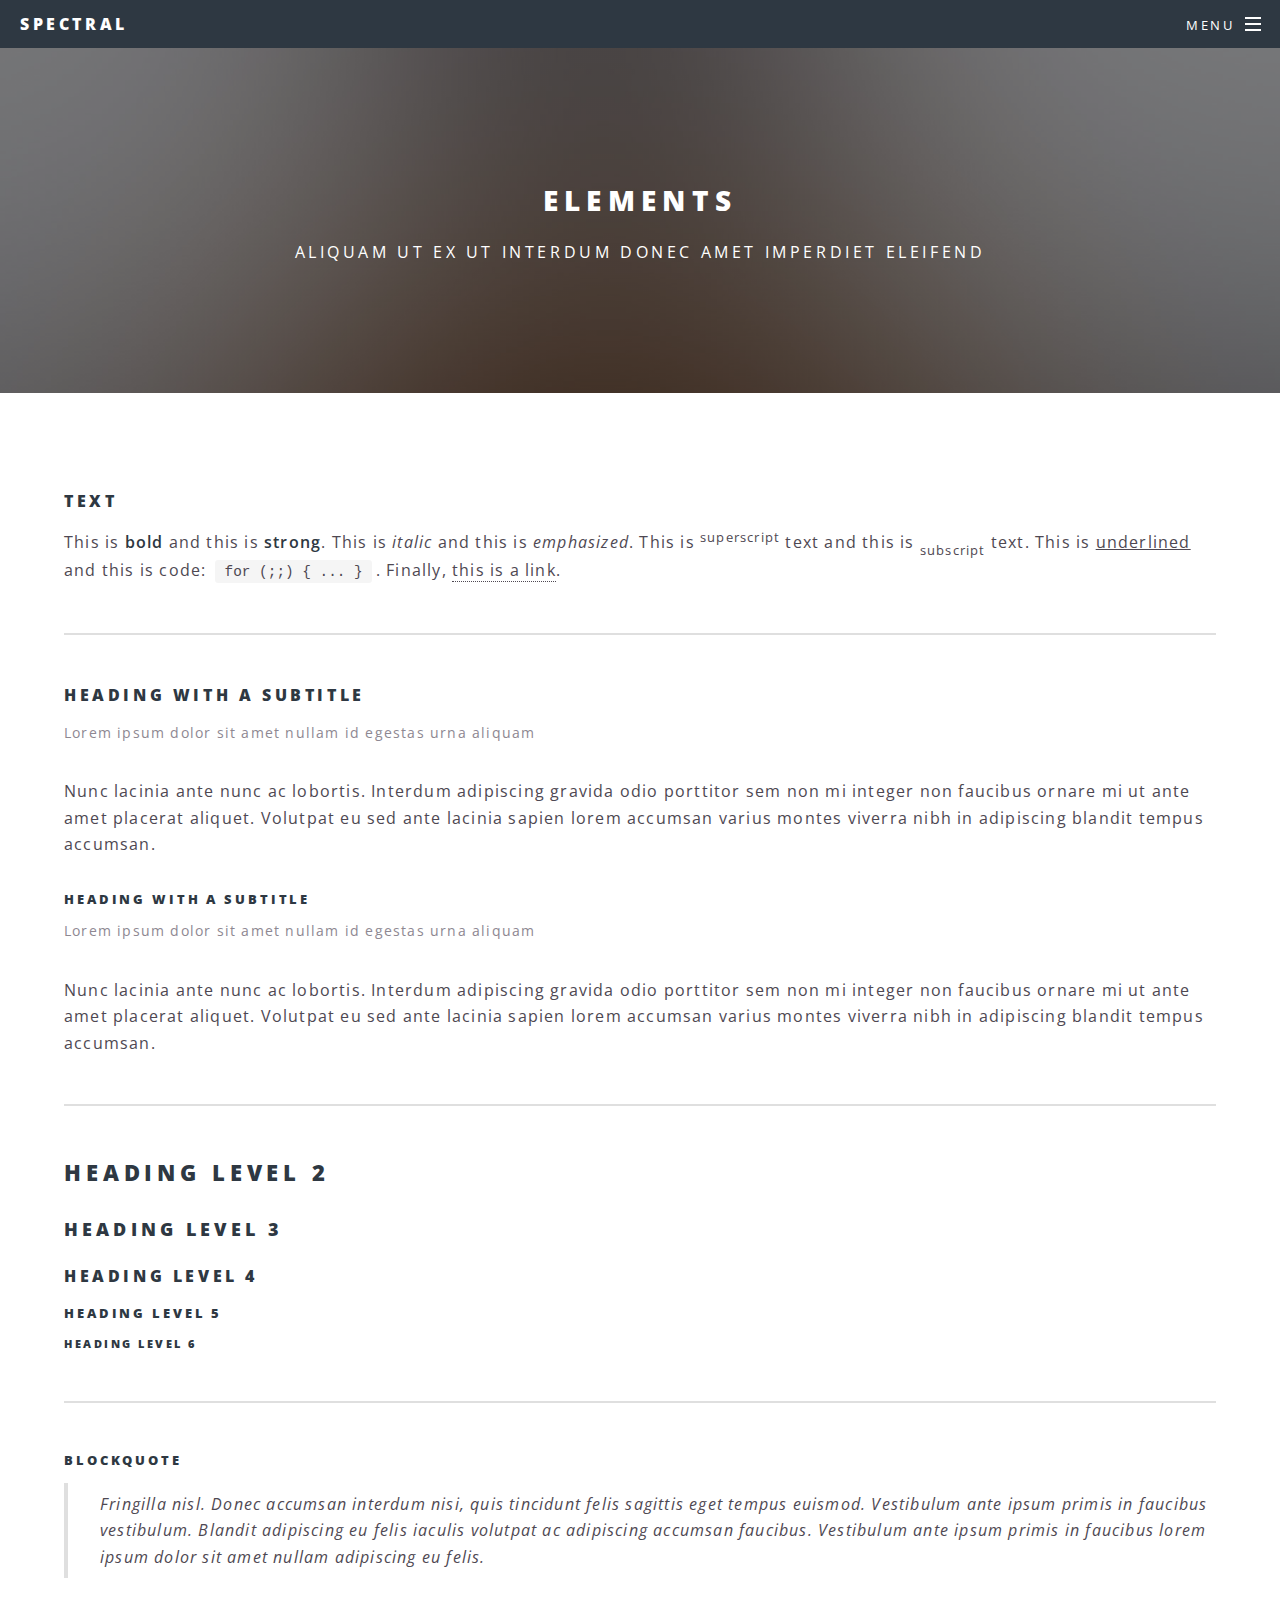
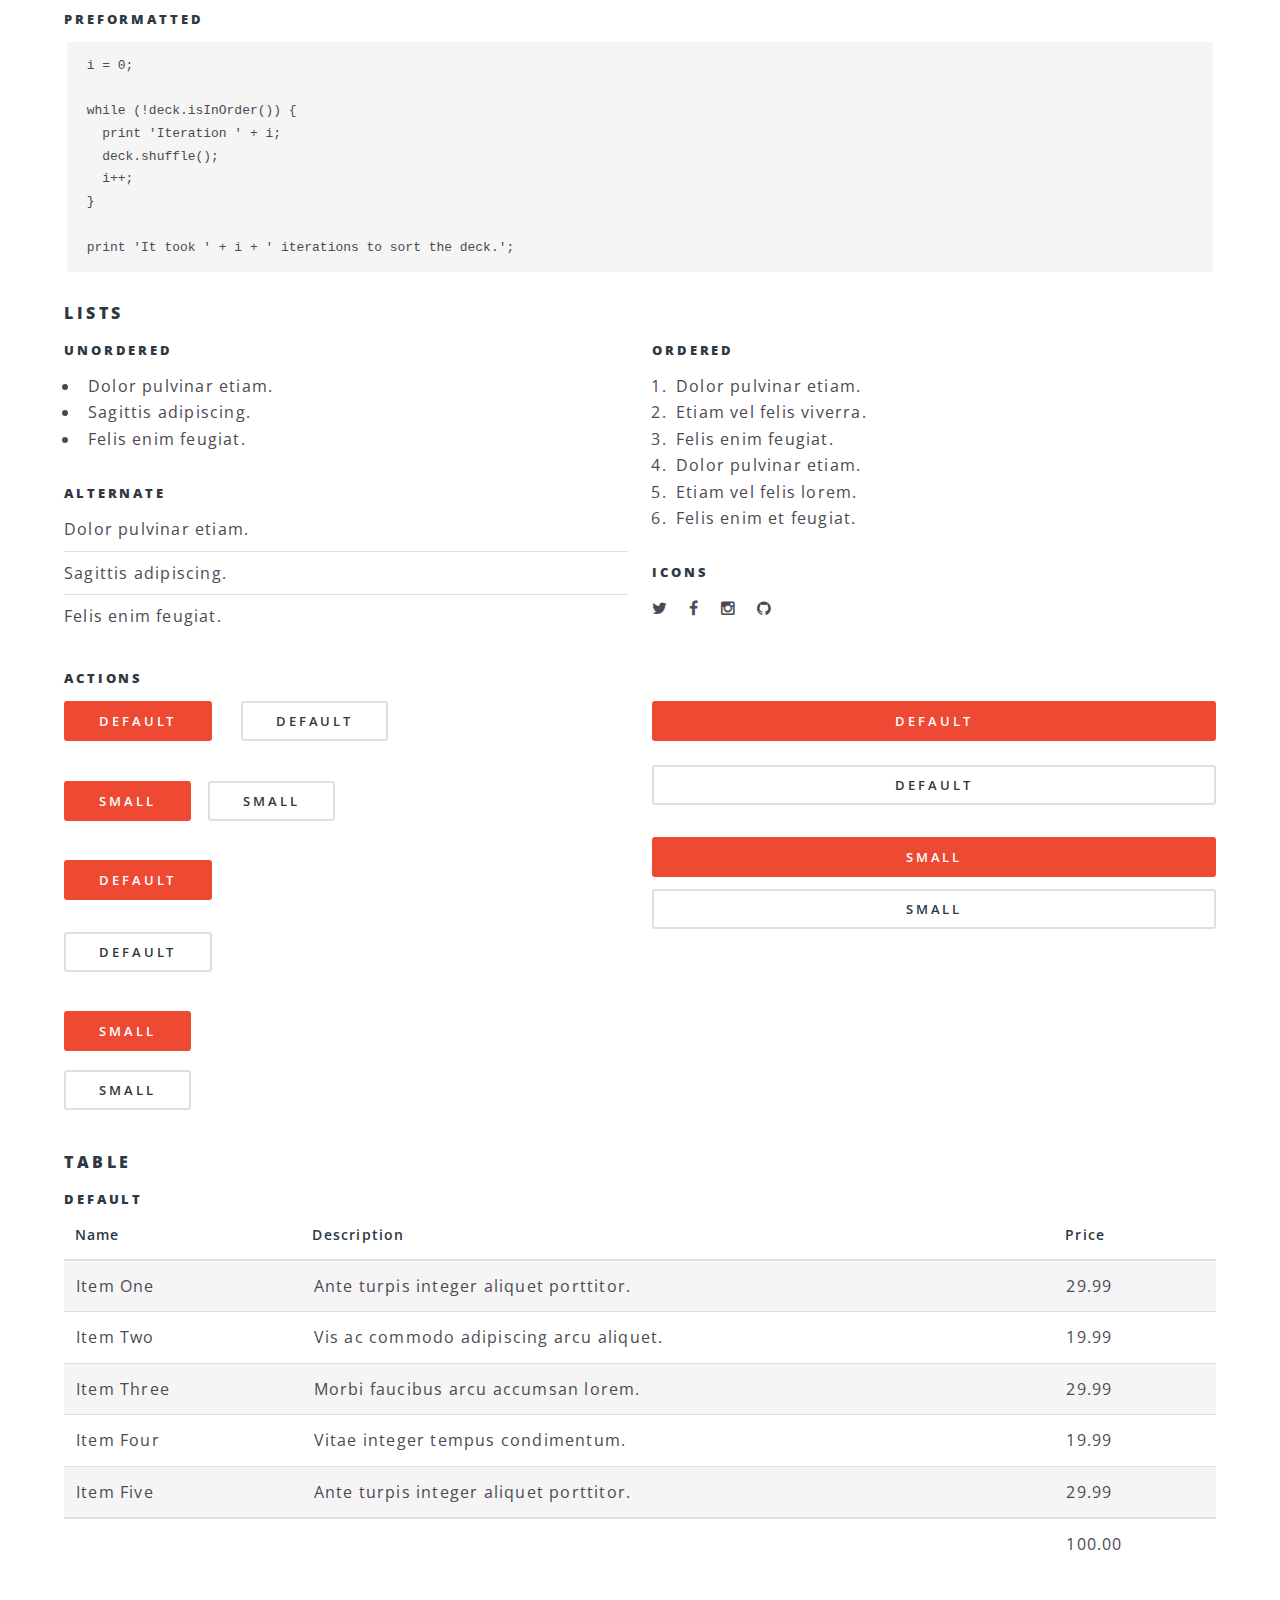
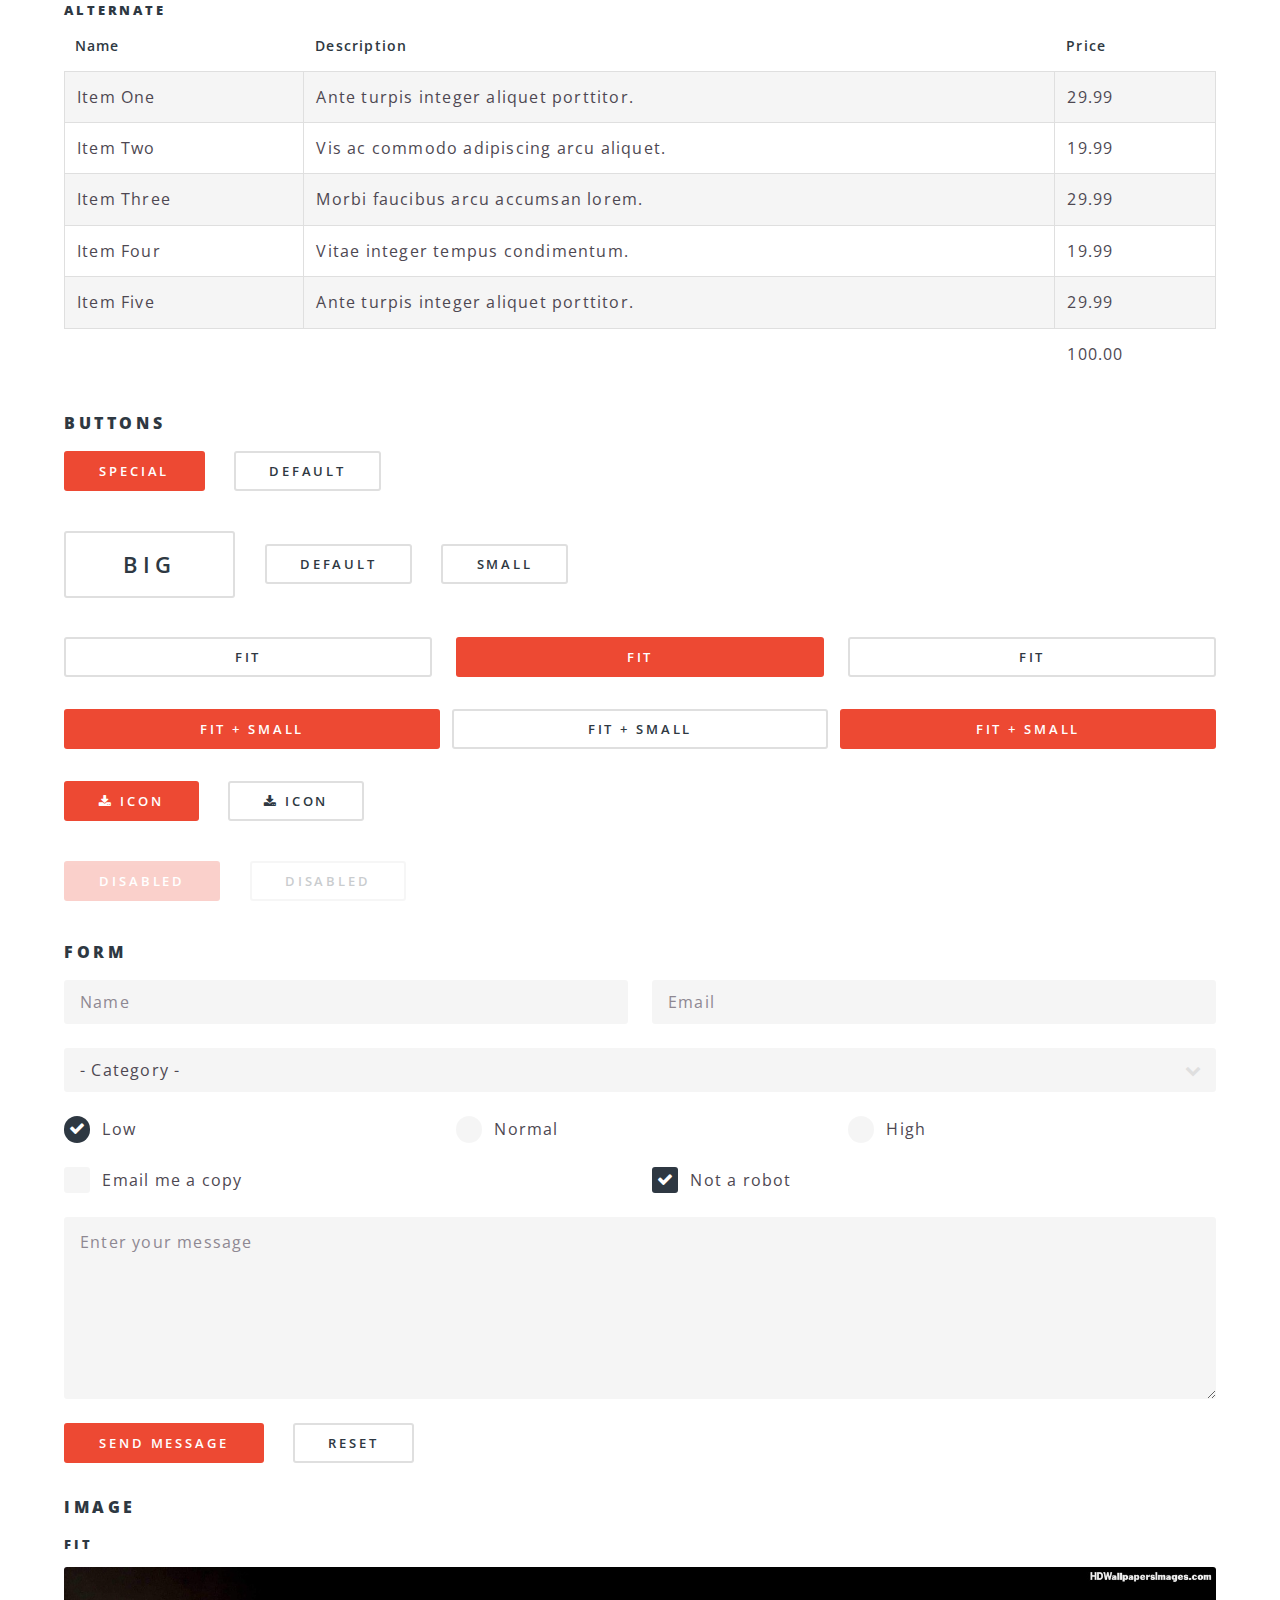
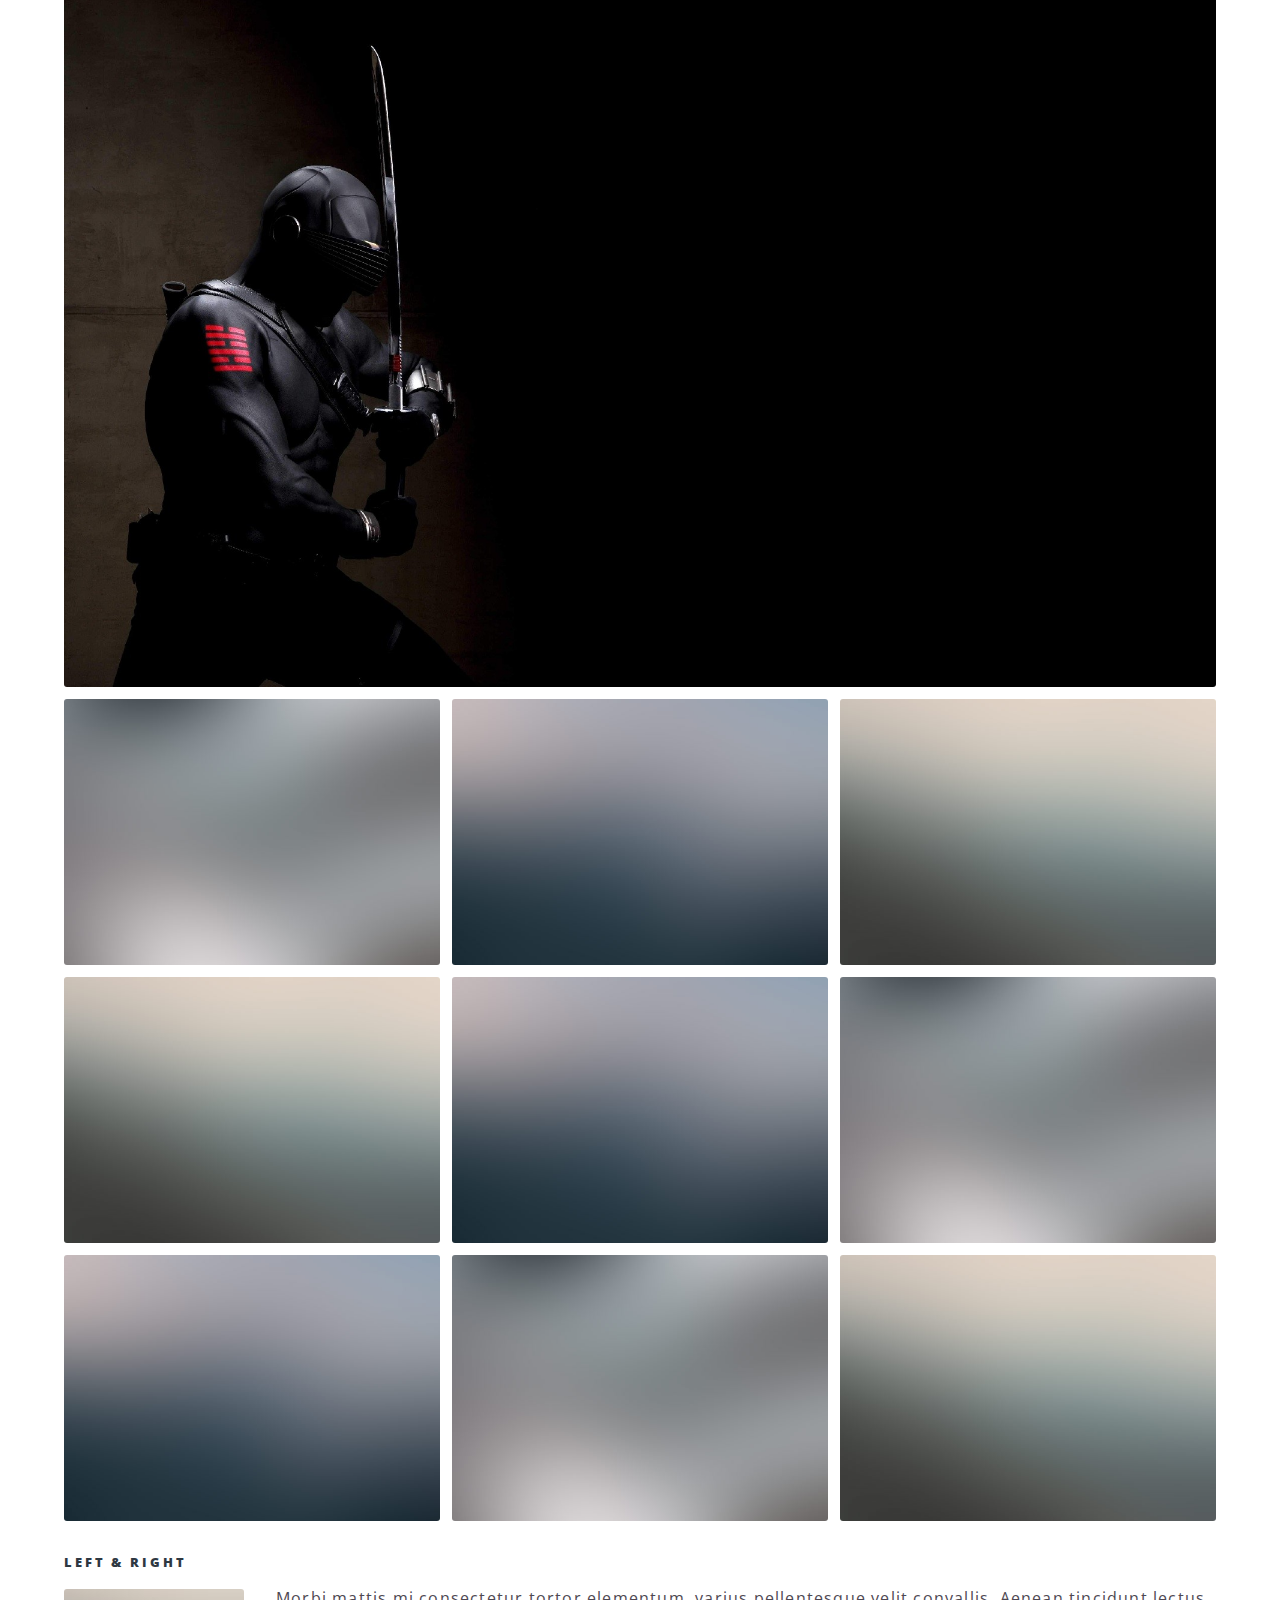
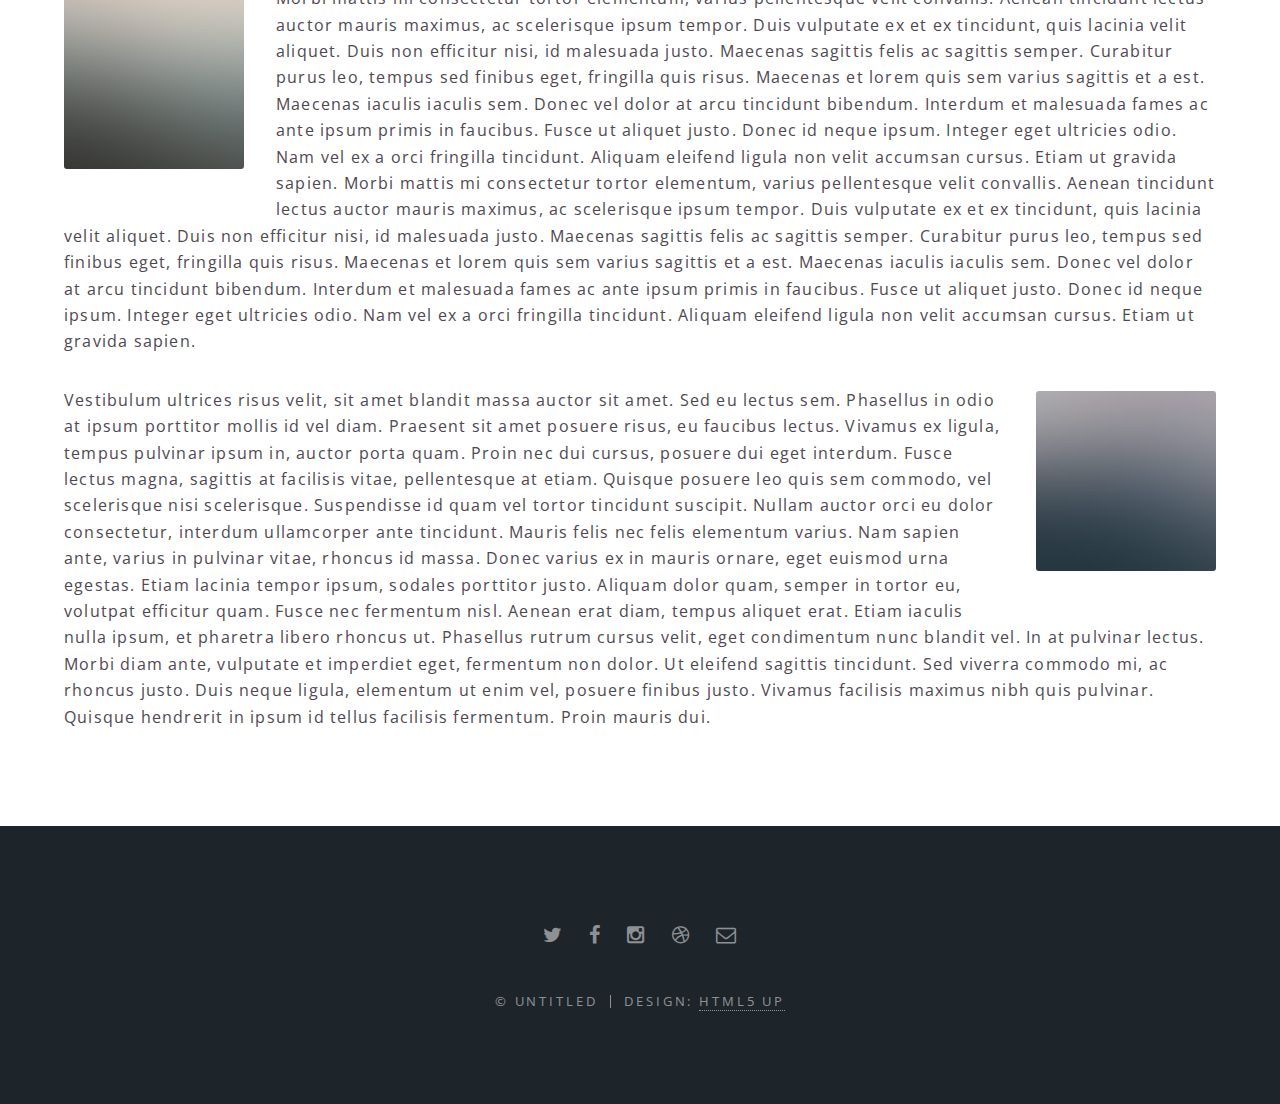
==== commit a5367b4c: "Image" ====
--- a/elements.html
+++ b/elements.html
@@ -340,7 +340,7 @@
 									<h5>Fit</h5>
 									<div class="box alt">
 										<div class="row uniform 50%">
-											<div class="12u"><span class="image fit"><img src="images/banner.jpg" alt="" /></span></div>
+											<div class="12u"><span class="image fit"><img src="images/snake_eyes.jpg" alt="" /></span></div>
 											<div class="4u"><span class="image fit"><img src="images/pic01.jpg" alt="" /></span></div>
 											<div class="4u"><span class="image fit"><img src="images/pic02.jpg" alt="" /></span></div>
 											<div class="4u"><span class="image fit"><img src="images/pic03.jpg" alt="" /></span></div>
